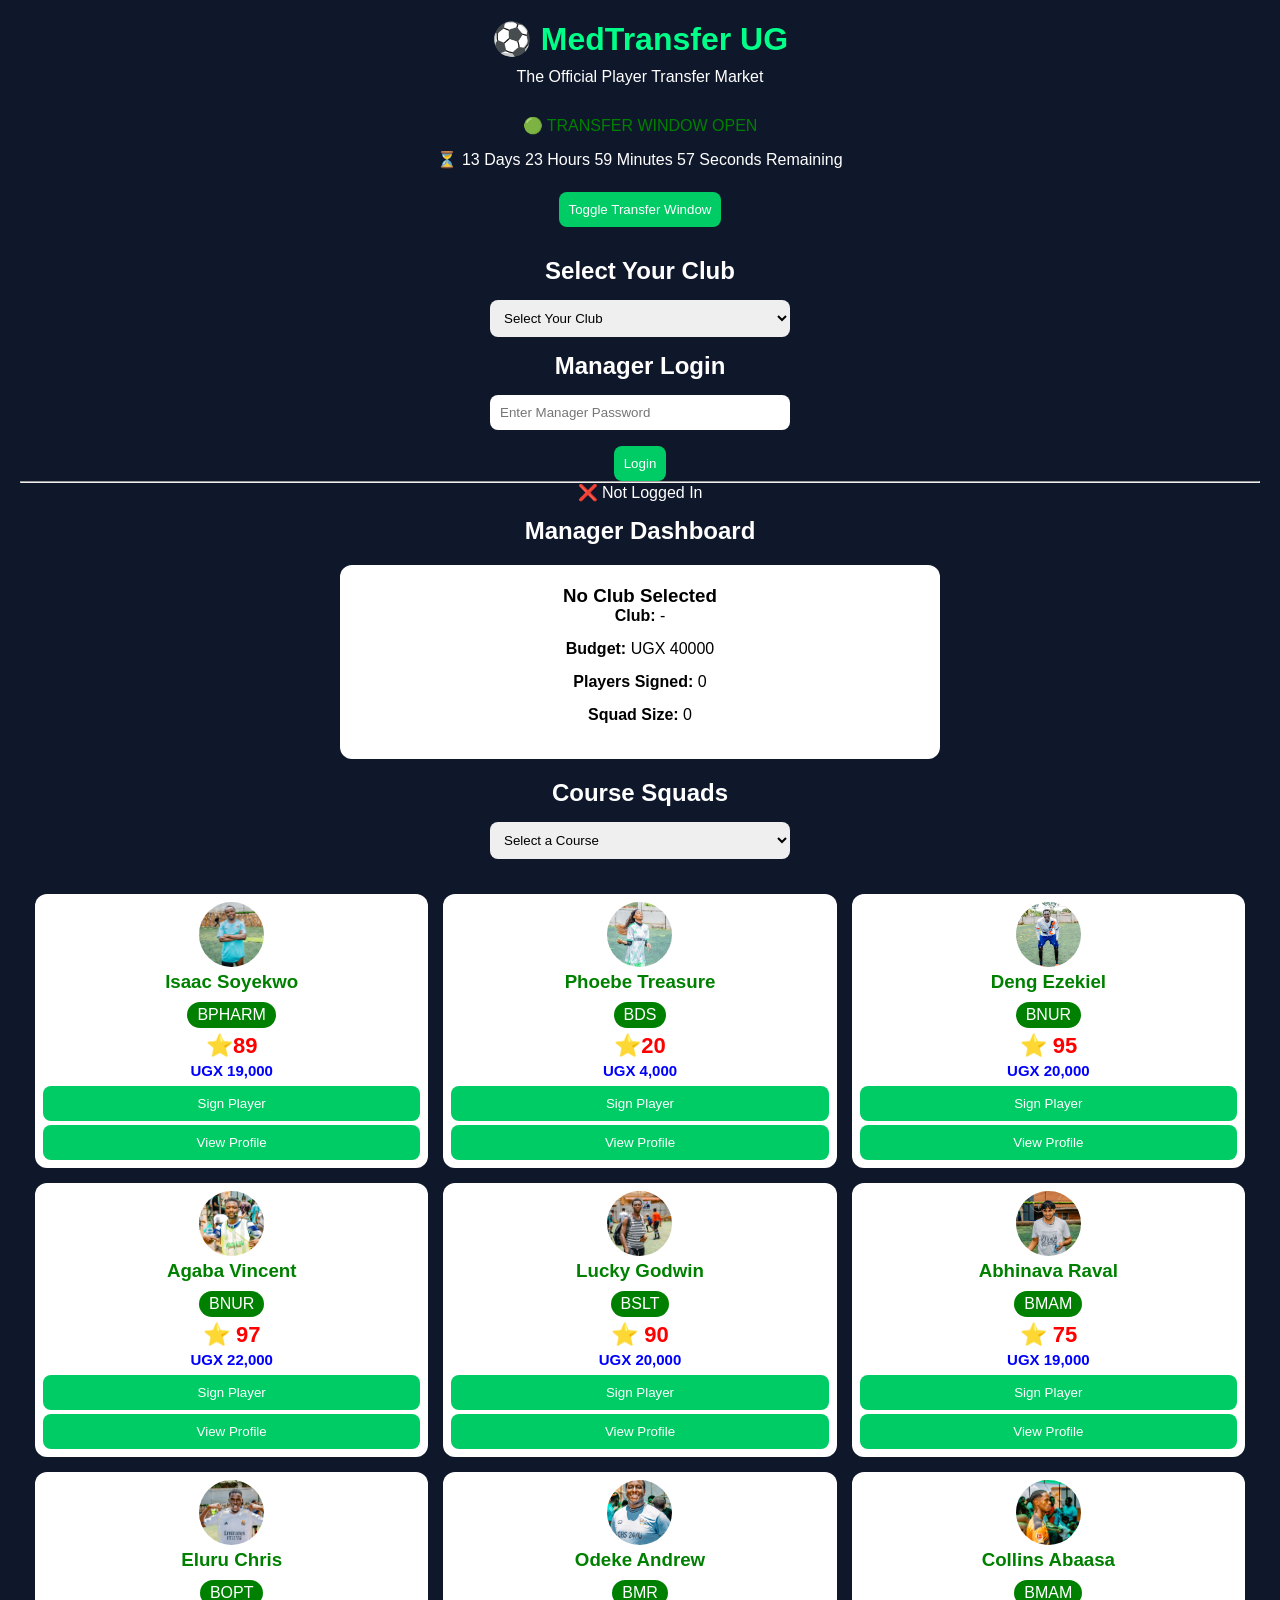
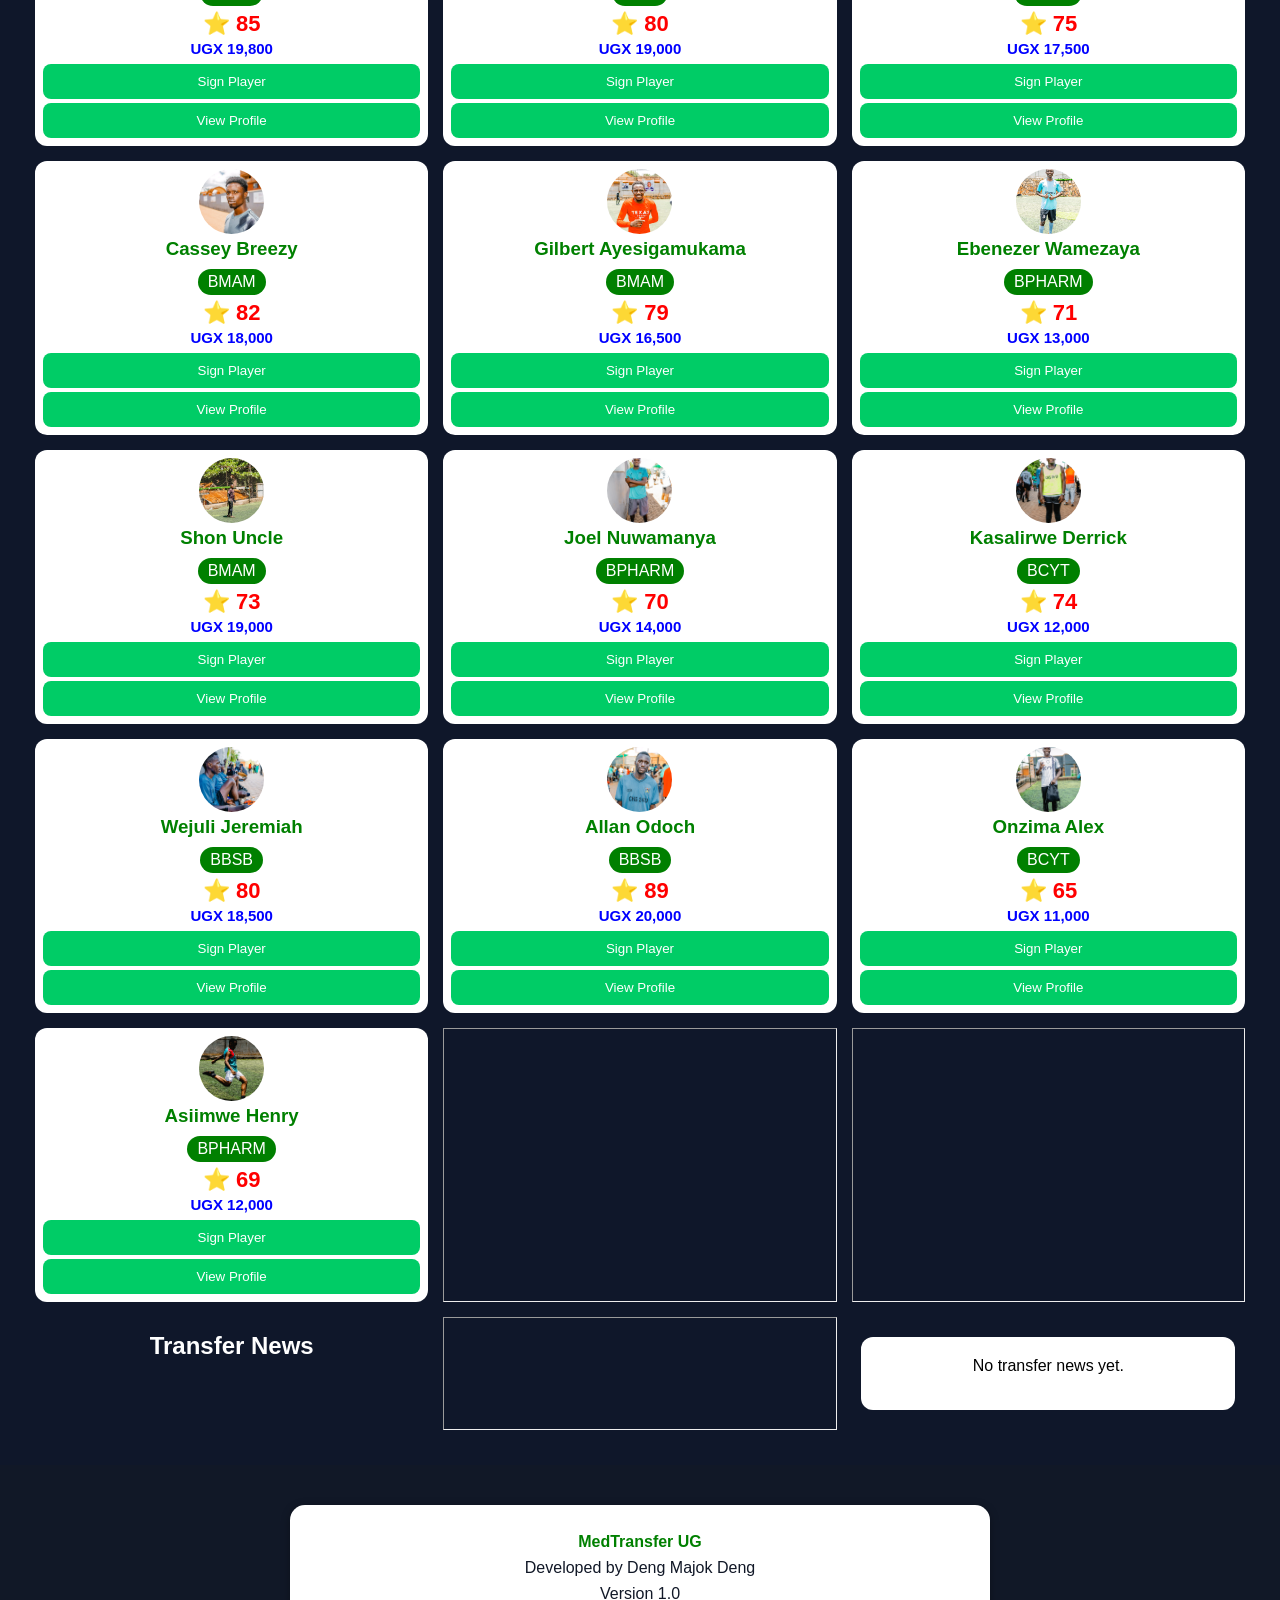
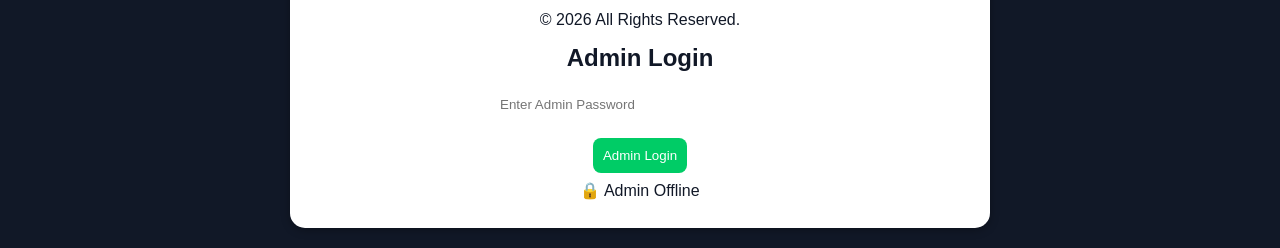
==== index.html @ 48ca571d "Update index.html" ====
<!DOCTYPE html>
<html lang="en">
<head>
    <meta charset="UTF-8">
    <meta name="viewport" content="width=device-width, initial-scale=1.0">
    <title>MedTransfer UG | The Official Medical School Player Transfer Market</title>

    <link rel="stylesheet" href="style.css">
</head>

<body>

<header>

<h1>⚽ MedTransfer UG</h1>

<p>The Official Player Transfer Market</p><section class="market">
  <p id="windowStatus">
🟢 TRANSFER WINDOW OPEN
</p>

<p id="countdown">
⏳ Loading...
</p>

<button onclick="toggleWindow()">
Toggle Transfer Window
</button> 
</section>
        <h2>Select Your Club</h2>

<select id="clubSelect" onchange="updateDashboard()">
    <option value="">Select Your Club</option>
    <option value="BMAM">BMAM</option>
    <option value="BPHARM">BPHARM</option>
    <option value="BDS">BDS</option>
    <option value="BNUR">BNUR</option>
    <option value="BMR">BMR</option>
    <option value="BSLT">BSLT</option>
    <option value="BBSB">BBSB</option>
    <option value="BCYT">BCYT</option>
    <option value="BOPT">BOPT</option>
</select>
       <h2>Manager Login</h2>

<input
    type="password"
    id="managerPassword"
    placeholder="Enter Manager Password">

<button onclick="loginManager()">
Login
</button>
<hr>


<p id="loginStatus">
❌ Not Logged In
</p>
<h2>Manager Dashboard</h2>

<div id="managerDashboard" class="dashboard">

    <h3>No Club Selected</h3>
<p><strong>Club:</strong> <span id="managerClub">-</span></p>
    

    <p><strong>Budget:</strong> UGX <span id="managerBudget">40000</span></p>

    <p><strong>Players Signed:</strong> <span id="managerTransfers">0</span></p>

    <p><strong>Squad Size:</strong> <span id="managerSquad">0</span></p>


</div>
 <h2>Course Squads</h2>

<select id="squadSelect" onchange="showSquad()">
    <option value="">Select a Course</option>
    <option value="BPHARM">BPHARM</option>
    <option value="BDS">BDS</option>
    <option value="BNUR">BNUR</option>
    <option value="BMR">BMR</option>
    <option value="BSLT">BSLT</option>
    <option value="BMAM">BMAM</option>
    <option value="BBSB">BBSB</option>
    <option value="BCYT">BCYT</option>
    <option value="BOPT">BOPT</option>
</select>
        <div id="squadList"></div>
    <div class="players">



<div class="player-card">

  <div class="player-image">
      <img src="isaac.jpg" alt="Isaac">
  </div>

  <h3>Isaac Soyekwo</h3>

  <span class="badge">BPHARM</span>



  <div class="rating">
⭐89
  </div>

<h2 style="color:blue;">UGX 19,000</h2>

  <button id="isaac-btn"
  onclick="signPlayer('Isaac Soyekwo',19000,'Forward','isaac-btn')">
  Sign Player
  </button>

  <button onclick="viewProfile(
'Isaac Soyekwo',
'BPHARM',
'Year 3',
'Forward',
'89',
'19000',
'isaac.jpg'
)">
View Profile
  </button>

</div>
<div class="player-card">

  <div class="player-image">
      <img src="phoebe.jpg" alt="Phoebe">
  </div>

  <h3>Phoebe Treasure</h3>

  <span class="badge">BDS</span>


  <div class="rating">
⭐20
  </div>

<h2 style="color:blue;">UGX 4,000</h2>

  <button id="phoebe-btn"
  onclick="signPlayer('Phoebe Treasure',4000,'Forward','phoebe-btn')">
  Sign Player
  </button>

  <button onclick="viewProfile(
  'Phoebe Treasure',
  'BDS',
  'Year 3',
  'Forward',
  '20',
  '4000',
'phoebe.jpg'
  )">
  View Profile
  </button>

</div>
<div class="player-card">

  <div class="player-image">
      <img src="deng.jpg" alt="Deng Ezekiel">
  </div>

  <h3>Deng Ezekiel</h3>

  <span class="badge">BNUR</span>


  <div class="rating">
      ⭐ 95
  </div>

  <h2 style="color:blue;">UGX 20,000</h2>

  <button id="deng-btn"
  onclick="signPlayer('Deng Ezekiel',20000,'Forward','deng-btn')">
  Sign Player
  </button>

  <button onclick="viewProfile(
  'Deng Ezekiel',
  'BNUR',
  'Year 3',
  'Forward',
  '95',
  '20000',
'deng.jpg'
  )">
  View Profile
  </button>

</div>


<div class="player-card">

  <div class="player-image">
      <img src="agaba.jpg" alt="Agaba Vincent">
  </div>

  <h3>Agaba Vincent</h3>

  <span class="badge">BNUR</span>


  <div class="rating">
      ⭐ 97
  </div>

  <h2 style="color:blue;">UGX 22,000</h2>

  <button id="agaba-btn"
  onclick="signPlayer('Agaba Vincent',22000,'Forward','agaba-btn')">
  Sign Player
  </button>

  <button onclick="viewProfile(
  'Agaba Vincent',
  'BNUR',
  'Year 3',
  'Forward',
  '97',
  '22000',
'agaba.jpg'
  )">
  View Profile
  </button>

</div>


<div class="player-card">

  <div class="player-image">
      <img src="lucky.jpg" alt="Lucky Godwin">
  </div>

  <h3>Lucky Godwin</h3>

  <span class="badge">BSLT</span>


  <div class="rating">
      ⭐ 90
  </div>

  <h2 style="color:blue;">UGX 20,000</h2>

  <button id="lucky-btn"
  onclick="signPlayer('Lucky Godwin',20000,'Midfield','lucky-btn')">
  Sign Player
  </button>

  <button onclick="viewProfile(
  'Lucky Godwin',
  'BSLT',
  'Year 3',
  'Midfield',
  '90',
  '20000',
'lucky.jpg'
  )">
  View Profile
  </button>

</div>


<div class="player-card">

  <div class="player-image">
      <img src="abhinava.jpg" alt="Abhinava Raval">
  </div>

  <h3>Abhinava Raval</h3>

  <span class="badge">BMAM</span>


  <div class="rating">
      ⭐ 75
  </div>

  <h2 style="color:blue;">UGX 19,000</h2>

  <button id="abhinava-btn"
  onclick="signPlayer('Abhinava Raval',19000,'Keeper','abhinava-btn')">
  Sign Player
  </button>

  <button onclick="viewProfile(
  'Abhinava Raval',
  'BMAM',
  'Year 3',
  'Keeper',
  '75',
  '19000',
'abhinava.jpg'
  )">
  View Profile
  </button>

</div>
<div class="player-card">

  <div class="player-image">
      <img src="chris.jpg" alt="Eluru Chris">
  </div>

  <h3>Eluru Chris</h3>

  <span class="badge">BOPT</span>


  <div class="rating">
      ⭐ 85
  </div>

  <h2 style="color:blue;">UGX 19,800</h2>

  <button id="chris-btn"
  onclick="signPlayer('Eluru Chris',19800,'Forward','chris-btn')">
  Sign Player
  </button>

  <button onclick="viewProfile(
  'Eluru Chris',
  'BOPT',
  'Year 3',
  'Forward',
  '85',
  '19800',
 'chris.jpg'
  )">
  View Profile
  </button>

</div>


<div class="player-card">

  <div class="player-image">
      <img src="odeke.jpg" alt="Odeke Andrew">
  </div>

  <h3>Odeke Andrew</h3>

  <span class="badge">BMR</span>

  <div class="rating">
      ⭐ 80
  </div>

<h2 style="color:blue;">UGX 19,000</h2>

  <button id="odeke-btn"
  onclick="signPlayer('Odeke Andrew',19000,'Midfield','odeke-btn')">
  Sign Player
  </button>

  <button onclick="viewProfile(
  'Odeke Andrew',
  'BMR',
  'Year 3',
  'Midfield',
  '80',
  '19000',
  'odeke.jpg'
  )">
  View Profile
  </button>

</div>


<div class="player-card">

  <div class="player-image">
      <img src="collins.jpg" alt="Collins Abaasa">
  </div>

  <h3>Collins Abaasa</h3>

  <span class="badge">BMAM</span>


  <div class="rating">
      ⭐ 75
  </div>

  <h2 style="color:blue;">UGX 17,500</h2>

  <button id="collins-btn"
  onclick="signPlayer('Collins Abaasa',17500,'Midfield','collins-btn')">
  Sign Player
  </button>

  <button onclick="viewProfile(
  'Collins Abaasa',
  'BMAM',
  'Year 3',
  'Midfield',
  '75',
  '17500',
'collins.jpg'
  )">
  View Profile
  </button>

</div>


<div class="player-card">

  <div class="player-image">
      <img src="cassey.jpg" alt="Cassey Breezy">
  </div>

  <h3>Cassey Breezy</h3>

  <span class="badge">BMAM</span>

  <div class="rating">
      ⭐ 82
  </div>

  <h2 style="color:blue;">UGX 18,000</h2>

  <button id="cassey-btn"
  onclick="signPlayer('Cassey Breezy',18000,'Forward','cassey-btn')">
  Sign Player
  </button>

  <button onclick="viewProfile(
  'Cassey Breezy',
  'BMAM',
  'Year 3',
  'Forward',
  '82',
  '18000',
'cassey.jpg'
  )">
  View Profile
  </button>

</div>
<div class="player-card">

  <div class="player-image">
      <img src="gilbert.jpg" alt="Gilbert Ayesigamukama">
  </div>

  <h3>Gilbert Ayesigamukama</h3>

  <span class="badge">BMAM</span>


  <div class="rating">
      ⭐ 79
  </div>

  <h2 style="color:blue;">UGX 16,500</h2>

  <button id="gilbert-btn"
  onclick="signPlayer('Gilbert Ayesigamukama',16500,'Defense','gilbert-btn')">
  Sign Player
  </button>

  <button onclick="viewProfile(
  'Gilbert Ayesigamukama',
  'BMAM',
  'Year 3',
  'Defense',
  '79',
  '16500',
'gilbert.jpg'
  )">
  View Profile
  </button>

</div>


<div class="player-card">

  <div class="player-image">
      <img src="ebenezer.jpg" alt="Ebenezer Wamezaya">
  </div>

  <h3>Ebenezer Wamezaya</h3>

  <span class="badge">BPHARM</span>


  <div class="rating">
      ⭐ 71
  </div>

  <h2 style="color:blue;">UGX 13,000</h2>

  <button id="ebenezer-btn"
  onclick="signPlayer('Ebenezer Wamezaya',13000,'Forward','ebenezer-btn')">
  Sign Player
  </button>

  <button onclick="viewProfile(
  'Ebenezer Wamezaya',
  'BPHARM',
  'Year 3',
  'Forward',
  '71',
  '13000',
  'ebenezer.jpg'
  )">
  View Profile
  </button>

</div>


<div class="player-card">

  <div class="player-image">
      <img src="shon.jpg" alt="Shon Uncle">
  </div>

  <h3>Shon Uncle</h3>

  <span class="badge">BMAM</span>


  <div class="rating">
      ⭐ 73
  </div>

  <h2 style="color:blue;">UGX 19,000</h2>

  <button id="shon-btn"
  onclick="signPlayer('Shon Uncle',19000,'Keeper','shon-btn')">
  Sign Player
  </button>

  <button onclick="viewProfile(
  'Shon Uncle',
  'BMAM',
  'Year 3',
  'Keeper',
  '73',
  '19000',
'shon.jpg'
  )">
  View Profile
  </button>

</div>


<div class="player-card">

  <div class="player-image">
      <img src="joel.jpg" alt="Joel Nuwamanya">
  </div>

  <h3>Joel Nuwamanya</h3>

  <span class="badge">BPHARM</span>

  <div class="rating">
      ⭐ 70
  </div>

  <h2 style="color:blue;">UGX 14,000</h2>

  <button id="joel-btn"
  onclick="signPlayer('Joel Nuwamanya',14000,'Defense','joel-btn')">
  Sign Player
  </button>

  <button onclick="viewProfile(
  'Joel Nuwamanya',
  'BPHARM',
  'Year 3',
  'Defense',
  '70',
  '14000',
'joel.jpg'
  )">
  View Profile
  </button>

</div>
<div class="player-card">

  <div class="player-image">
      <img src="derrick.jpg" alt="Kasalirwe Derrick">
  </div>

  <h3>Kasalirwe Derrick</h3>

  <span class="badge">BCYT</span>


  <div class="rating">
      ⭐ 74
  </div>

  <h2 style="color:blue;">UGX 12,000</h2>

  <button id="derrick-btn"
  onclick="signPlayer('Kasalirwe Derrick',12000,'Midfield','derrick-btn')">
  Sign Player
  </button>

  <button onclick="viewProfile(
  'Kasalirwe Derrick',
  'BCYT',
  'Year 3',
  'Midfield',
  '74',
  '12000',
'derrick.jpg'
  )">
  View Profile
  </button>

</div>


<div class="player-card">

  <div class="player-image">
      <img src="wejuli.jpg" alt="Wejuli Jeremiah">
  </div>

  <h3>Wejuli Jeremiah</h3>

  <span class="badge">BBSB</span>


  <div class="rating">
      ⭐ 80
  </div>

    <h2 style="color:blue;">UGX 18,500</h2>
    

  <button id="wejuli-btn"
  onclick="signPlayer('Wejuli Jeremiah',18500,'Midfield','wejuli-btn')">
  Sign Player
  </button>

  <button onclick="viewProfile(
  'Wejuli Jeremiah',
  'BBSB',
  'Year 3',
  'Midfield',
  '80',
  '18500',
'wejuli.jpg'
  )">
  View Profile
  </button>

</div>


<div class="player-card">

  <div class="player-image">
      <img src="allan.jpg" alt="Allan Odoch">
  </div>

  <h3>Allan Odoch</h3>

  <span class="badge">BBSB</span>


  <div class="rating">
      ⭐ 89
  </div>

  <h2 style="color:blue;">UGX 20,000</h2>

  <button id="allan-btn"
  onclick="signPlayer('Allan Odoch',20000,'Keeper','allan-btn')">
  Sign Player
  </button>

  <button onclick="viewProfile(
  'Allan Odoch',
  'BBSB',
  'Year 3',
  'Keeper',
  '89',
  '20000',
'allan.jpg'
  )">
  View Profile
  </button>

</div>


<div class="player-card">

  <div class="player-image">
      <img src="alex.jpg" alt="Onzima Alex">
  </div>

  <h3>Onzima Alex</h3>

  <span class="badge">BCYT</span>



  <div class="rating">
      ⭐ 65
  </div>

  <h2 style="color:blue;">UGX 11,000</h2>

  <button id="onzima-btn"
  onclick="signPlayer('Onzima Alex',11000,'Forward','onzima-btn')">
  Sign Player
  </button>

  <button onclick="viewProfile(
  'Onzima Alex',
  'BCYT',
  'Year 3',
  'Forward',
  '65',
  '11000',
  'alex.jpg'
  )">
  View Profile
  </button>

</div>


<div class="player-card">

  <div class="player-image">
      <img src="asiimwe.jpg" alt="Asiimwe Henry">
  </div>

  <h3>Asiimwe Henry</h3>

  <span class="badge">BPHARM</span>


  <div class="rating">
      ⭐ 69
  </div>

  <h2 style="color:blue;">UGX 12,000</h2>

  <button id="asiimwe-btn"
  onclick="signPlayer('Asiimwe Henry',12000,'Defense','asiimwe-btn')">
  Sign Player
  </button>

  <button onclick="viewProfile(
  'Asiimwe Henry',
  'BPHARM',
  'Year 3',
  'Defense',
  '69',
  '12000',
'asiimwe.jpg'
  )">
  View Profile
  </button>

</div>
        <hr>


<hr>


<h2>Transfer News</h2>
<hr>


<div id="transferNews">
    <p>No transfer news yet.</p>
</div>

</header>

<div id="profileModal" class="modal">

<div class="modal-content">

<img id="playerPhoto"
src=""
alt="Player Photo">

<h2 id="playerName"></h2>

<p><strong>Course:</strong> <span id="playerCourse"></span></p>

<p><strong>Year:</strong> <span id="playerYear"></span></p>

<p><strong>Position:</strong> <span id="playerPosition"></span></p>

<p><strong>Rating:</strong> ⭐ <span id="playerRating"></span></p>

<p><strong>Transfer Fee:</strong> UGX <span id="playerFee"></span></p>

<button onclick="closeProfile()">Close</button>

</div>

</div>
<script src="script.js"></script>
<footer>

<p><strong>MedTransfer UG</strong></p>


<p>Developed by Deng Majok Deng</p>

<p>Version 1.0</p>

<p>© 2026 All Rights Reserved.</p>
<h2>Admin Login</h2>

<input
type="password"
id="adminPassword"
placeholder="Enter Admin Password">

<button onclick="loginAdmin()">
Admin Login
</button>

<p id="adminStatus">
🔒 Admin Offline
</p>

<button
id="adminResetBtn"
onclick="resetMarket()"
style="display:none;">
🔄 Reset Transfer Market
</button>
</footer>
</body>
 </html>
---- style.css ----
/* ==========================
   MEDTRANSFER UG
   Clean Style Sheet
========================== */

*{
    margin:0;
    padding:0;
    box-sizing:border-box;
}

body{
    font-family:Arial, sans-serif;
    background:#111827;
    color:#ffffff;
}

/* HEADER */

header{
    background:#0f172a;
    text-align:center;
    padding:20px;
}

h1{
    color:#00ff88;
    margin-bottom:10px;
}

header p{
    margin-bottom:15px;
}

/* NAVIGATION */

nav{
    background:#1e293b;
    text-align:center;
    padding:12px;
}

nav a{
    color:white;
    text-decoration:none;
    margin:10px;
    font-weight:bold;
}

nav a:hover{
    color:#00ff88;
}

/* GENERAL */

section{
    padding:15px;
}

h2{
    margin:15px 0;
}

/* INPUTS */

input,
select{
    width:100%;
    max-width:300px;
    padding:10px;
    margin:8px auto;
    display:block;
    border-radius:8px;
    border:none;
}

/* BUTTONS */

button{
    background:#00cc66;
    color:white;
    border:none;
    border-radius:8px;
    padding:10px;
    cursor:pointer;
    margin-top:8px;
}

button:hover{
    background:#00994d;
}

/* PLAYER GRID */

.players{
    display:grid;
    grid-template-columns:repeat(2,1fr);
    gap:15px;
    padding:15px;
}

/* PLAYER CARD */

.player-card{
    background:white;
    width:100%;
    padding:8px;
    border-radius:12px;
    box-sizing:border-box;
    text-align:center;
}

/* PLAYER IMAGE */

.player-image{
    width:65px;
    height:65px;
    margin:auto;
    overflow:hidden;
}

.player-image img{
    width:100%;
    height:100%;
    border-radius:50%;
    object-fit:cover;
    display:block;
}

.player-card h3{
    color:#008000;
    margin:4px 0;
}

.player-card p{
    color:#333;
    margin:2px 0;
}

.player-card h2{
    font-size:15px;
    margin:3px 0;
}

.player-card button{
    width:100%;
    margin-top:4px;
}

/* BADGE */

.badge{
    background:#008000;
    color:white;
    padding:4px 10px;
    border-radius:20px;
    display:inline-block;
    margin:5px 0;
}

/* RATING */

.rating{
    color:red;
    font-size:22px;
    font-weight:bold;
}

/* DASHBOARD */

.dashboard{
    background:white;
    color:black;
    width:95%;
    max-width:600px;
    margin:20px auto;
    padding:20px;
    border-radius:12px;
    display:block;
    clear:both;
}

/* COURSE SQUADS */

.squad-box{
    background:white;
    color:black;
    width:95%;
    max-width:600px;
    margin:20px auto;
    padding:15px;
    border-radius:12px;
}

.squad-player{
    padding:8px;
    border-bottom:1px solid #ddd;
}

/* TRANSFER NEWS */

#transferNews,
#transferHistory{
    background:white;
    color:black;
    width:95%;
    max-width:600px;
    margin:20px auto;
    padding:20px;
    border-radius:12px;
    display:block;
    clear:both;
    list-style:disc;
    padding-left:35px;
}

#transferHistory li{
    margin:6px 0;
}

/* PROFILE MODAL */

.modal{
    display:none;
    position:fixed;
    left:0;
    top:0;
    width:100%;
    height:100%;
    background:rgba(0,0,0,.6);
}

.modal-content{
    background:white;
    color:black;
    width:300px;
    margin:80px auto;
    padding:20px;
    border-radius:12px;
    text-align:center;
}

#playerPhoto{
    width:120px;
    height:120px;
    border-radius:50%;
    object-fit:cover;
    margin-bottom:15px;
}

/* FOOTER */

footer{
    background:#ffffff;
    color:#111827;
    width:95%;
    max-width:700px;
    margin:40px auto 20px;
    padding:20px;
    border-radius:15px;
    text-align:center;
    box-shadow:0 2px 10px rgba(0,0,0,.3);
}

footer p{
    color:#111827;
    margin:8px 0;
}

footer strong{
    color:#008000;
}

/* TABLETS & COMPUTERS */

@media (min-width:768px){

.players{
    grid-template-columns:repeat(3,1fr);
}

}
/* ===== Homepage Sections ===== */

#squadList,
#managerDashboard,
#transferNews,
#transferHistory{
    display:block;
    width:95%;
    max-width:650px;
    margin:20px auto;
    clear:both;
}

#transferHistory{
    list-style:none;
    padding:15px;
    background:white;
    color:black;
    border-radius:12px;
}

#transferHistory li{
    padding:8px 0;
    border-bottom:1px solid #ddd;
}
#transferNews{
    background:white;
    color:black;
    width:95%;
    max-width:600px;
    margin:20px auto;
    padding:20px;
    border-radius:12px;
    display:block;
    clear:both;
}

.squad-box,
.dashboard{
    width:100%;
}
#managerDashboard,
#transferNews,
#transferHistory,
#squadList{
    display:block;
    width:95%;
    max-width:600px;
    margin:20px auto;
}
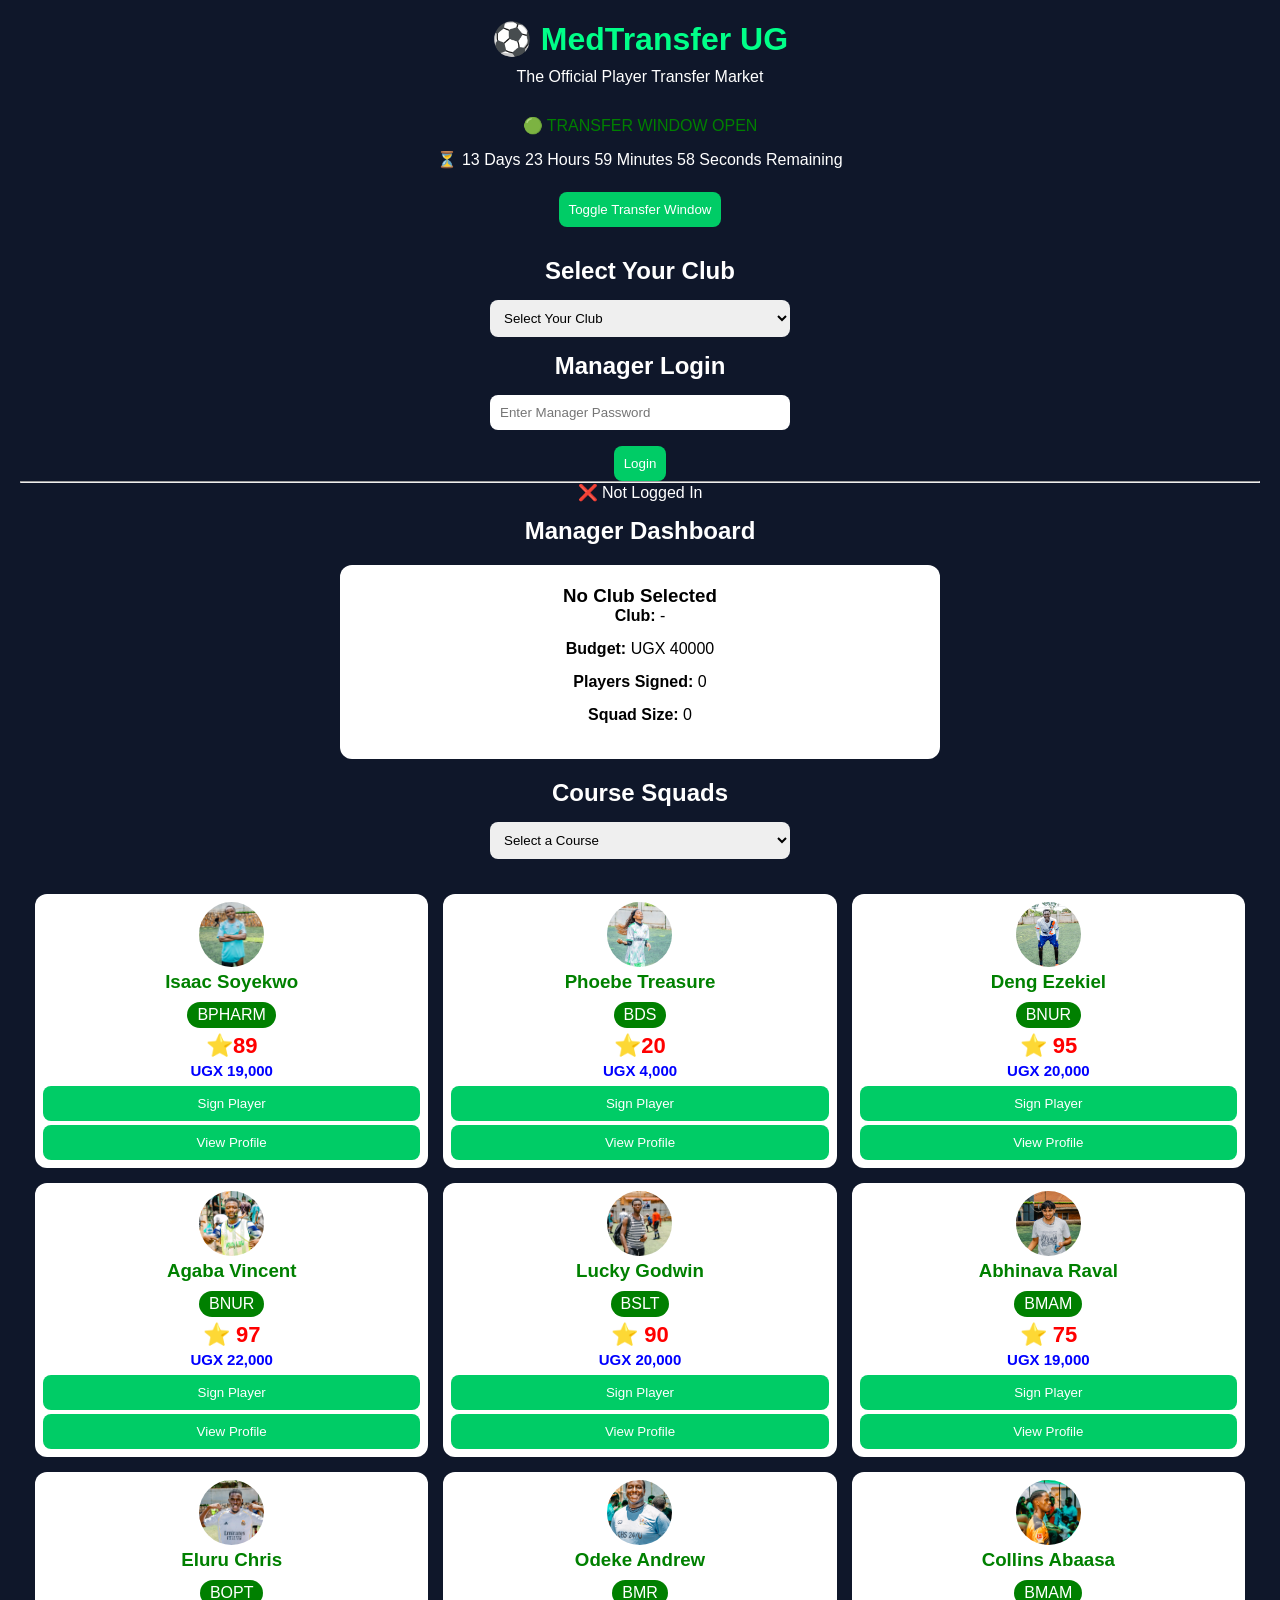
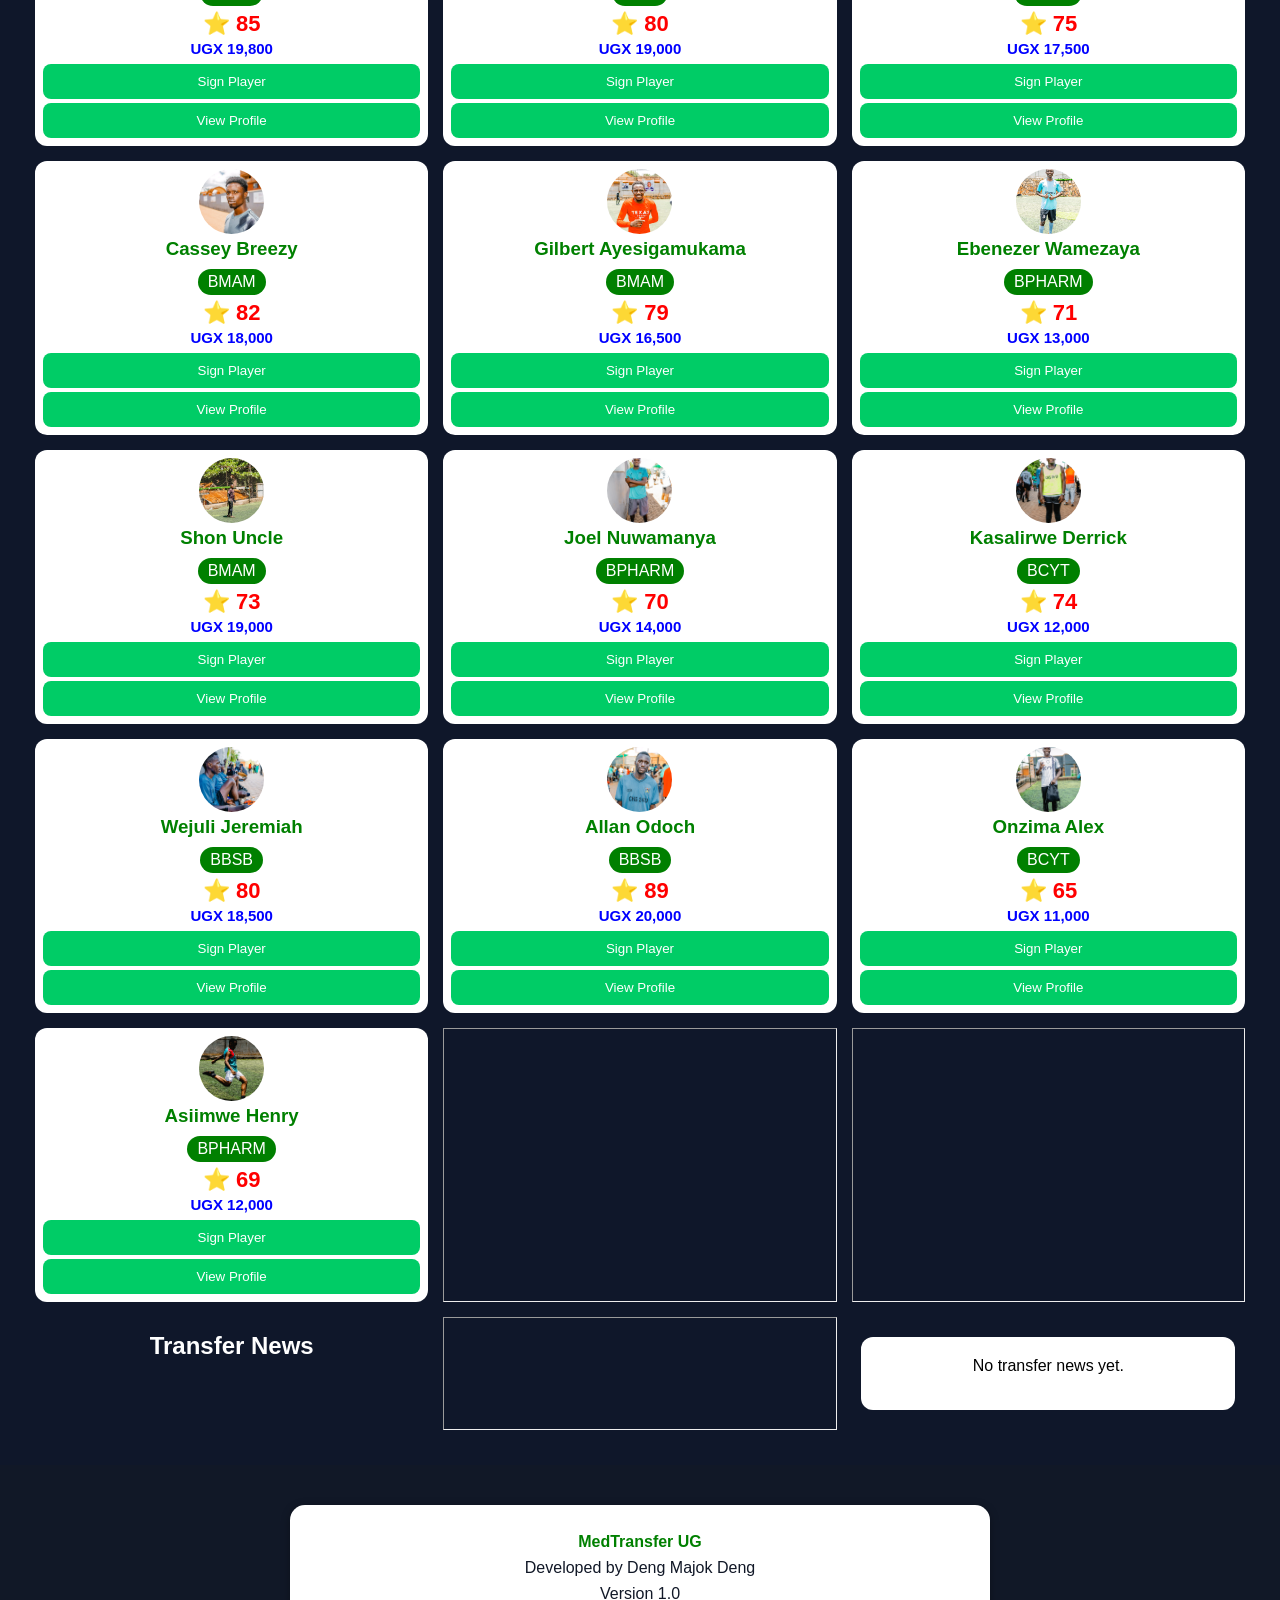
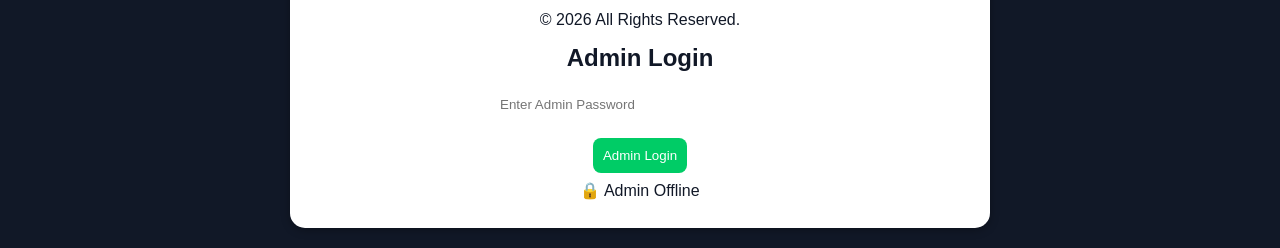
==== commit 0f995174: "Update index.html" ====
--- a/index.html
+++ b/index.html
@@ -824,6 +824,7 @@
 </div>
 
 </div>
+ <script src="https://cdn.jsdelivr.net/npm/@supabase/supabase-js@2"></script>
 <script src="script.js"></script>
 <footer>
 
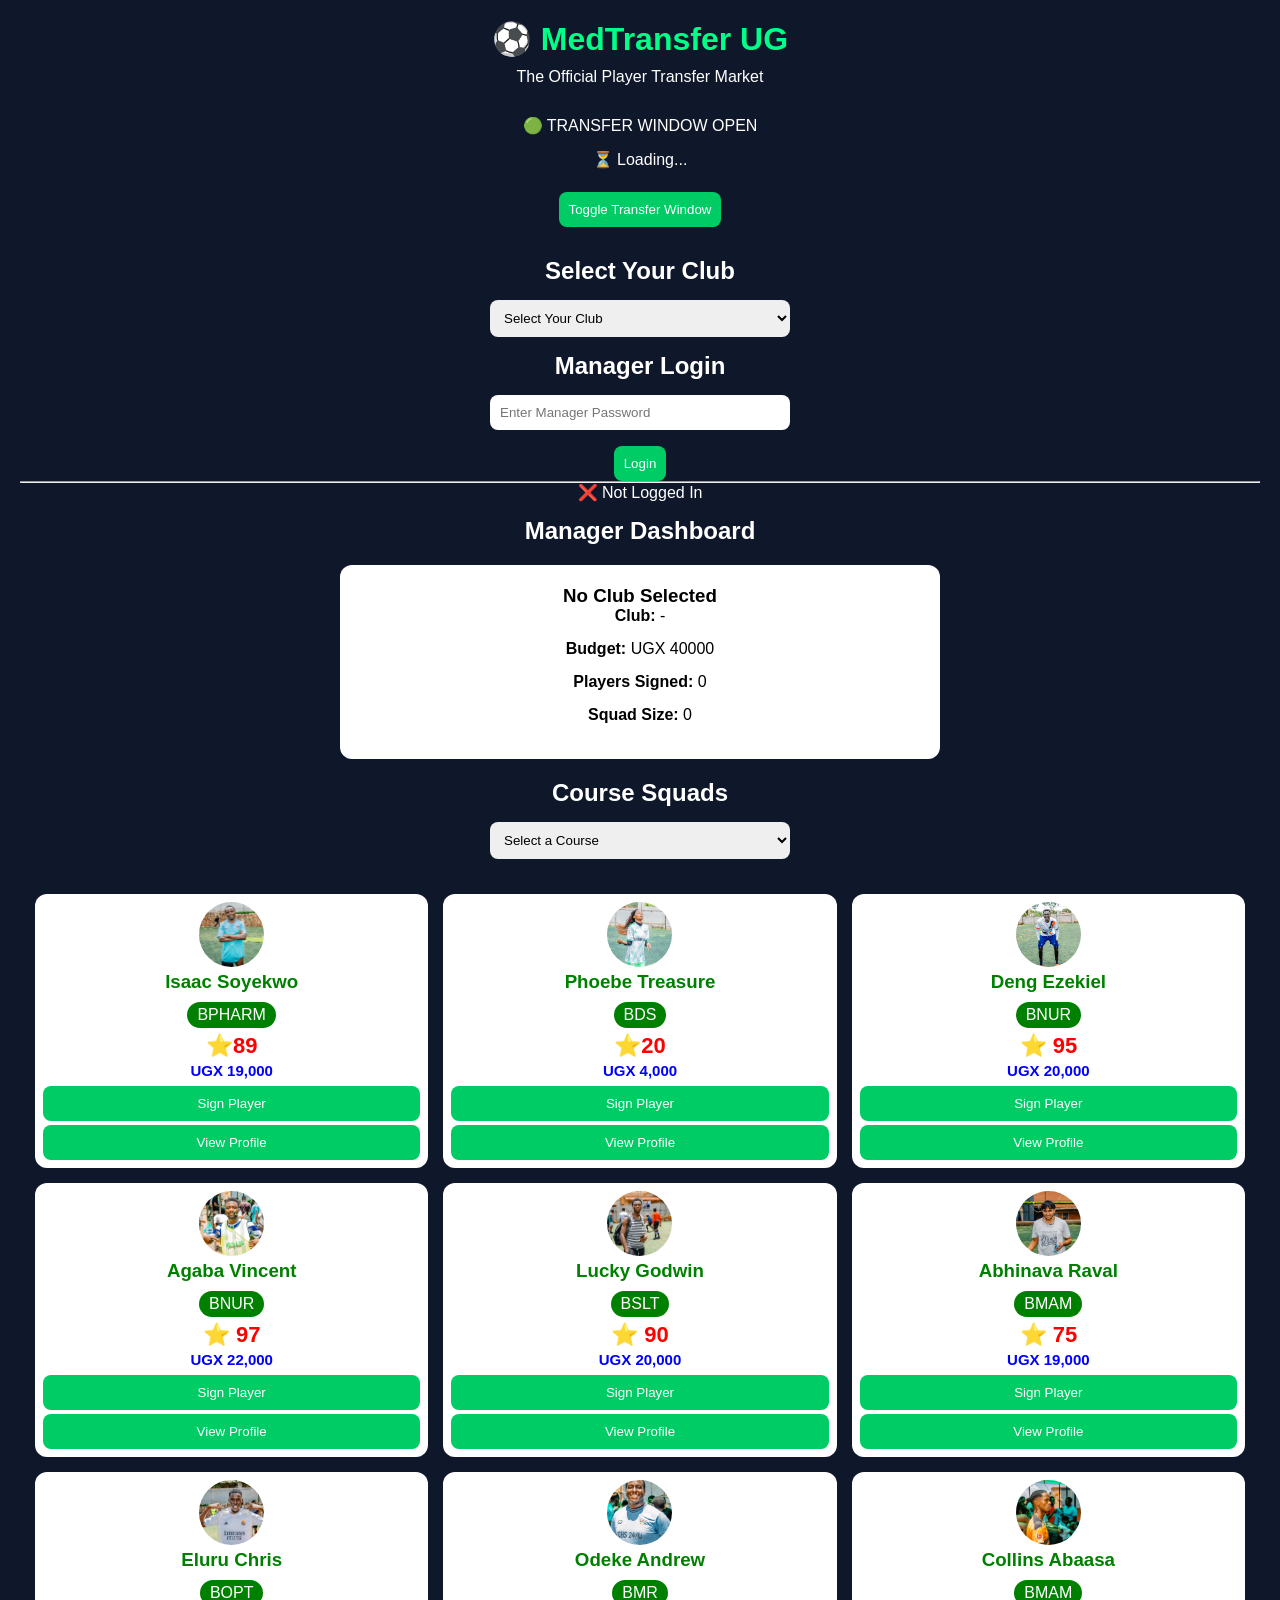
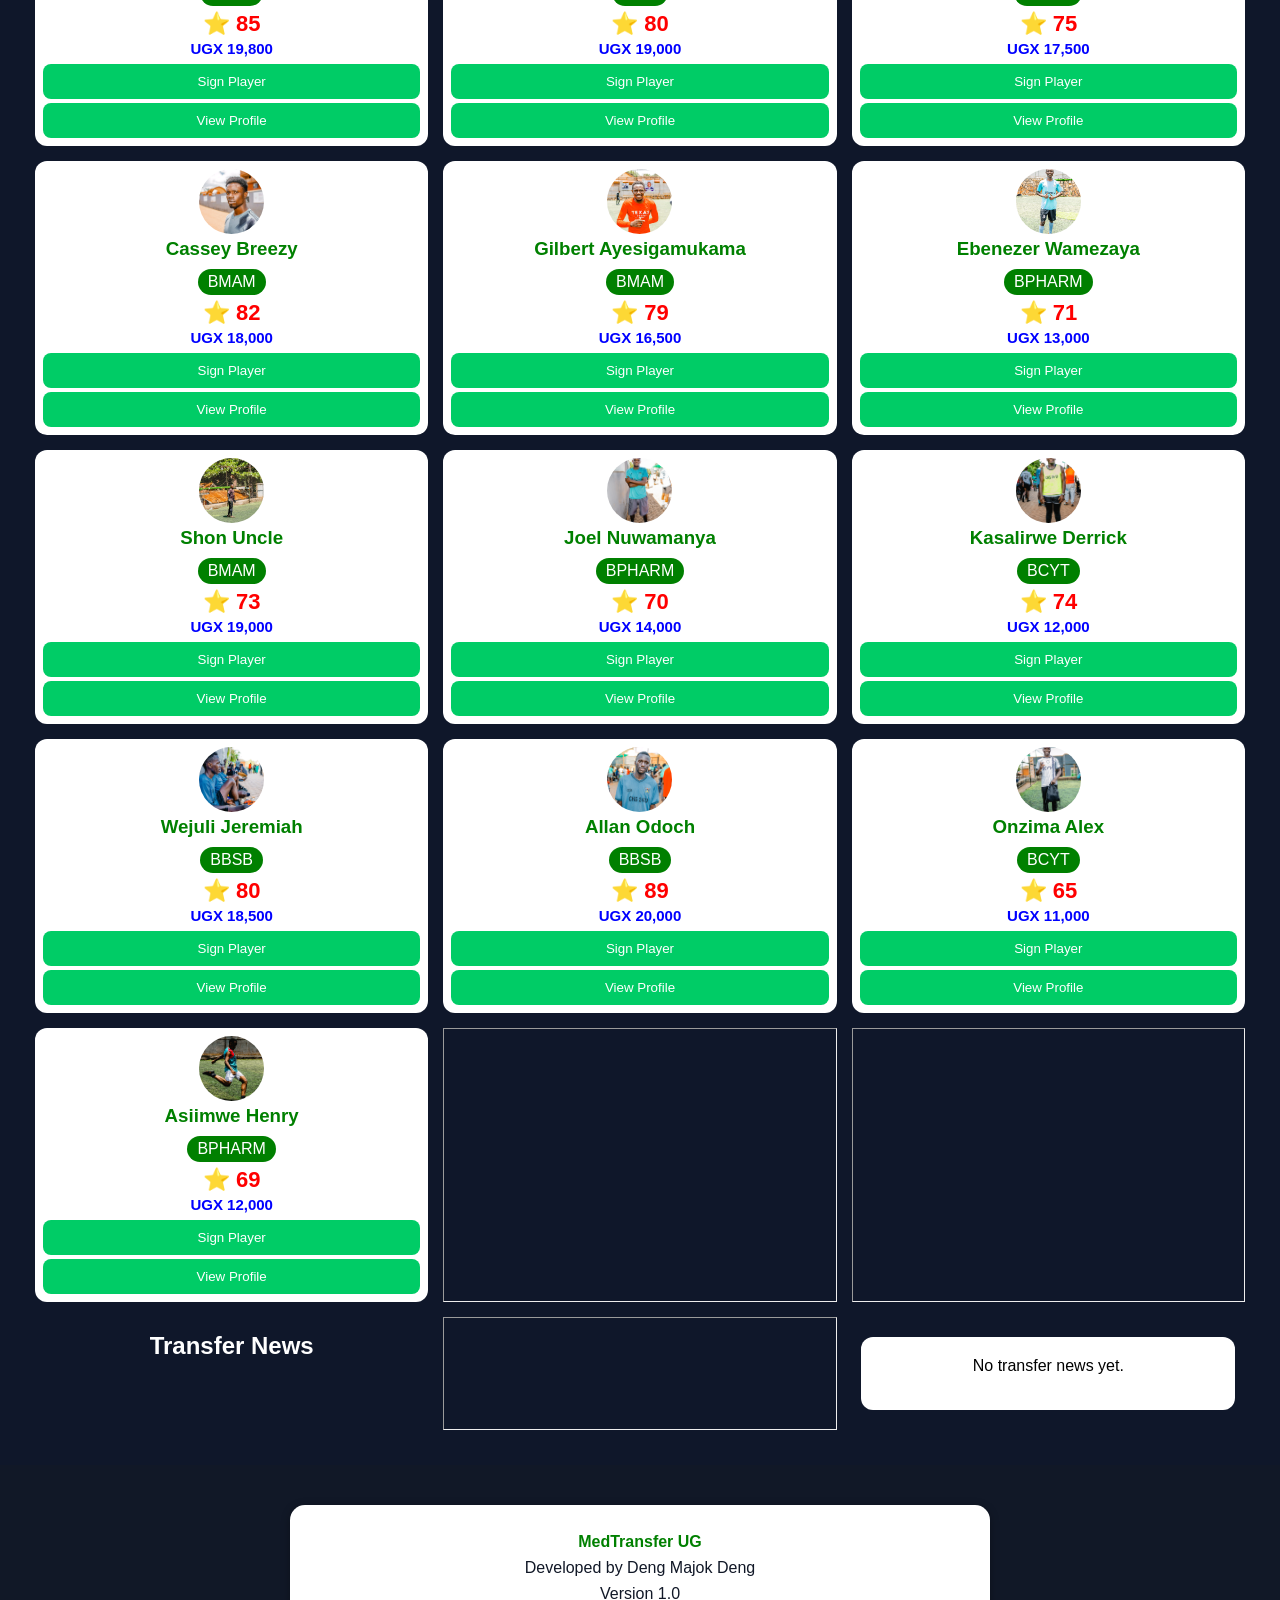
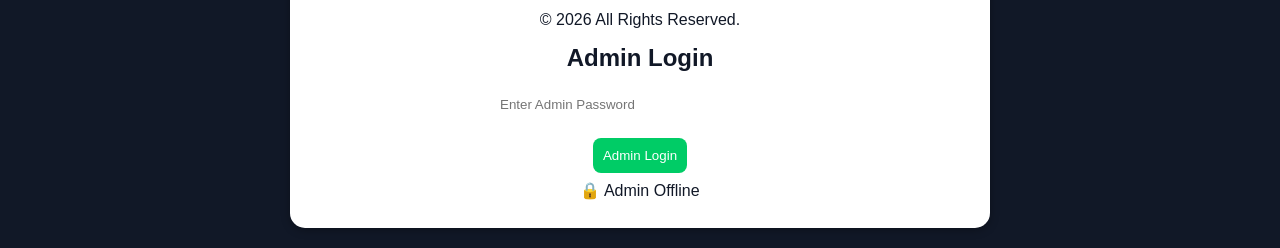
==== commit 309df21d: "Update index.html" ====
--- a/index.html
+++ b/index.html
@@ -824,7 +824,6 @@
 </div>
 
 </div>
- <script src="https://cdn.jsdelivr.net/npm/@supabase/supabase-js@2"></script>
 <script src="script.js"></script>
 <footer>
 
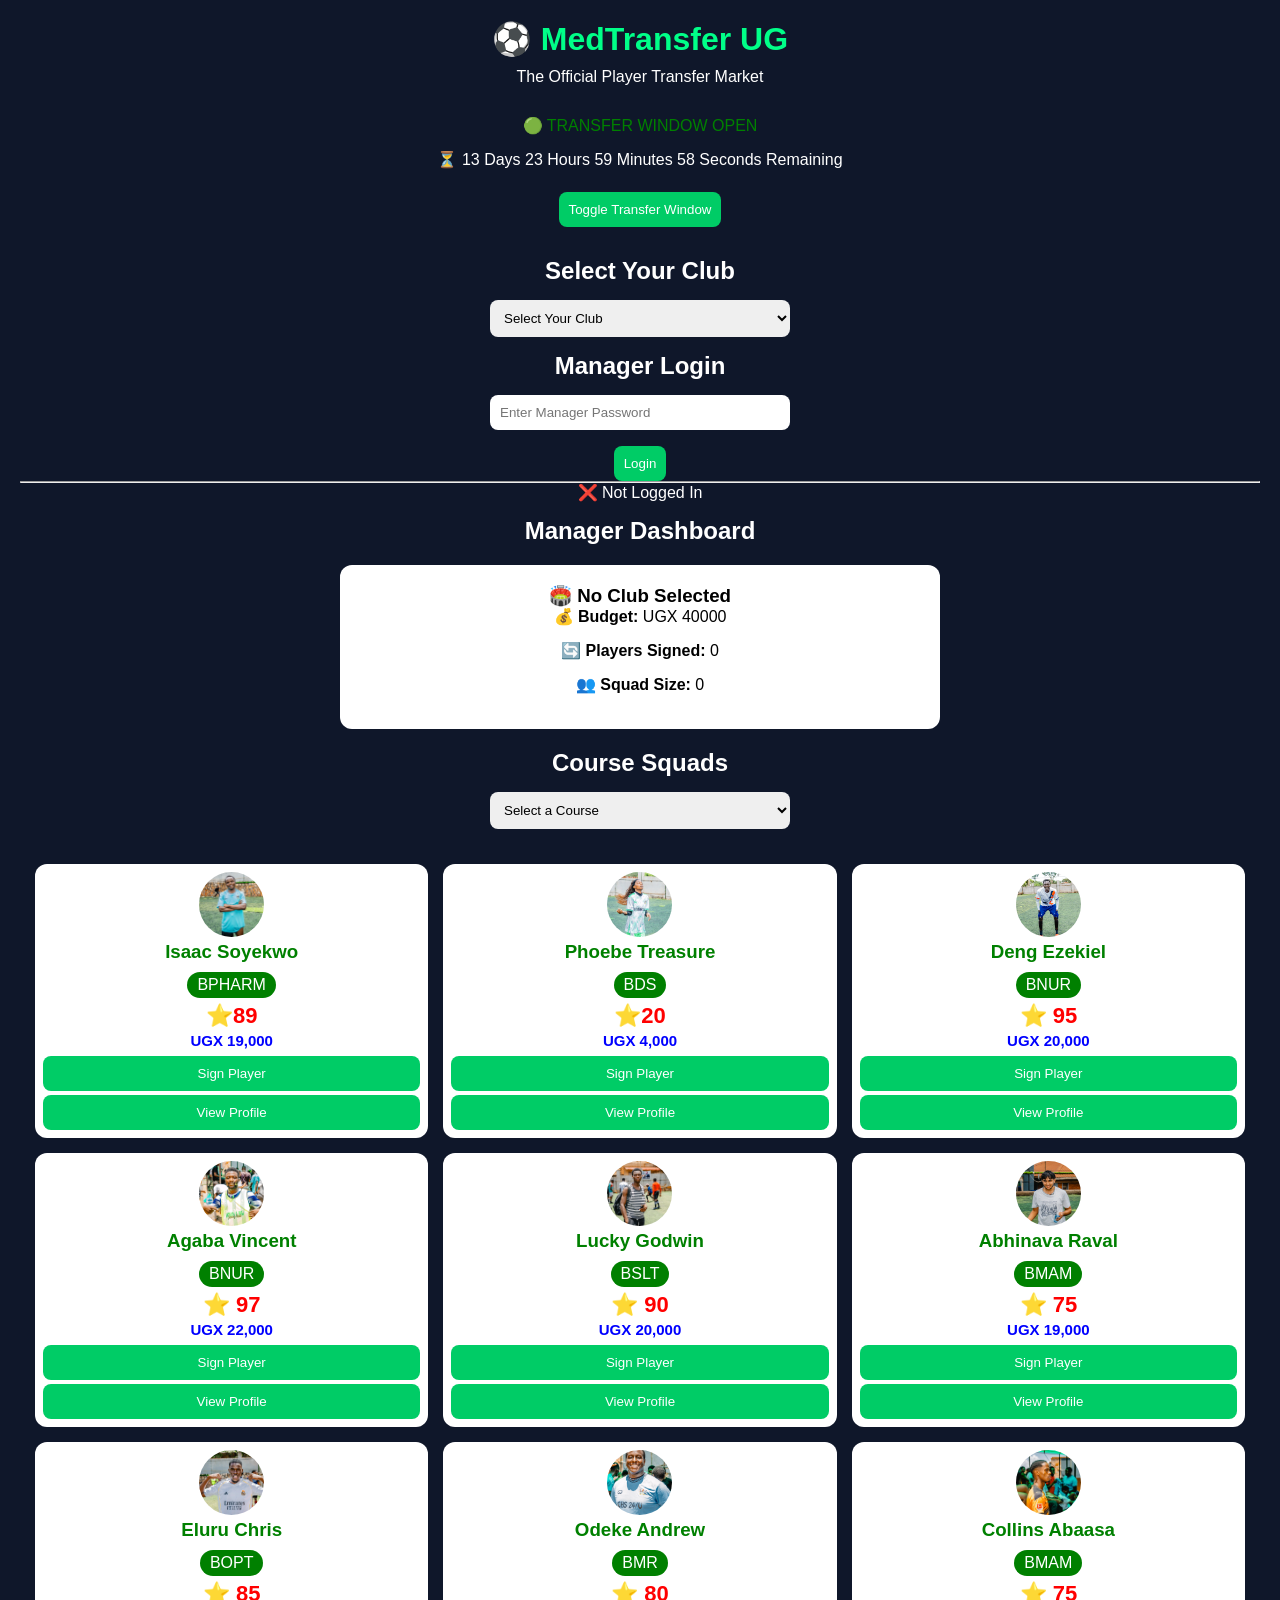
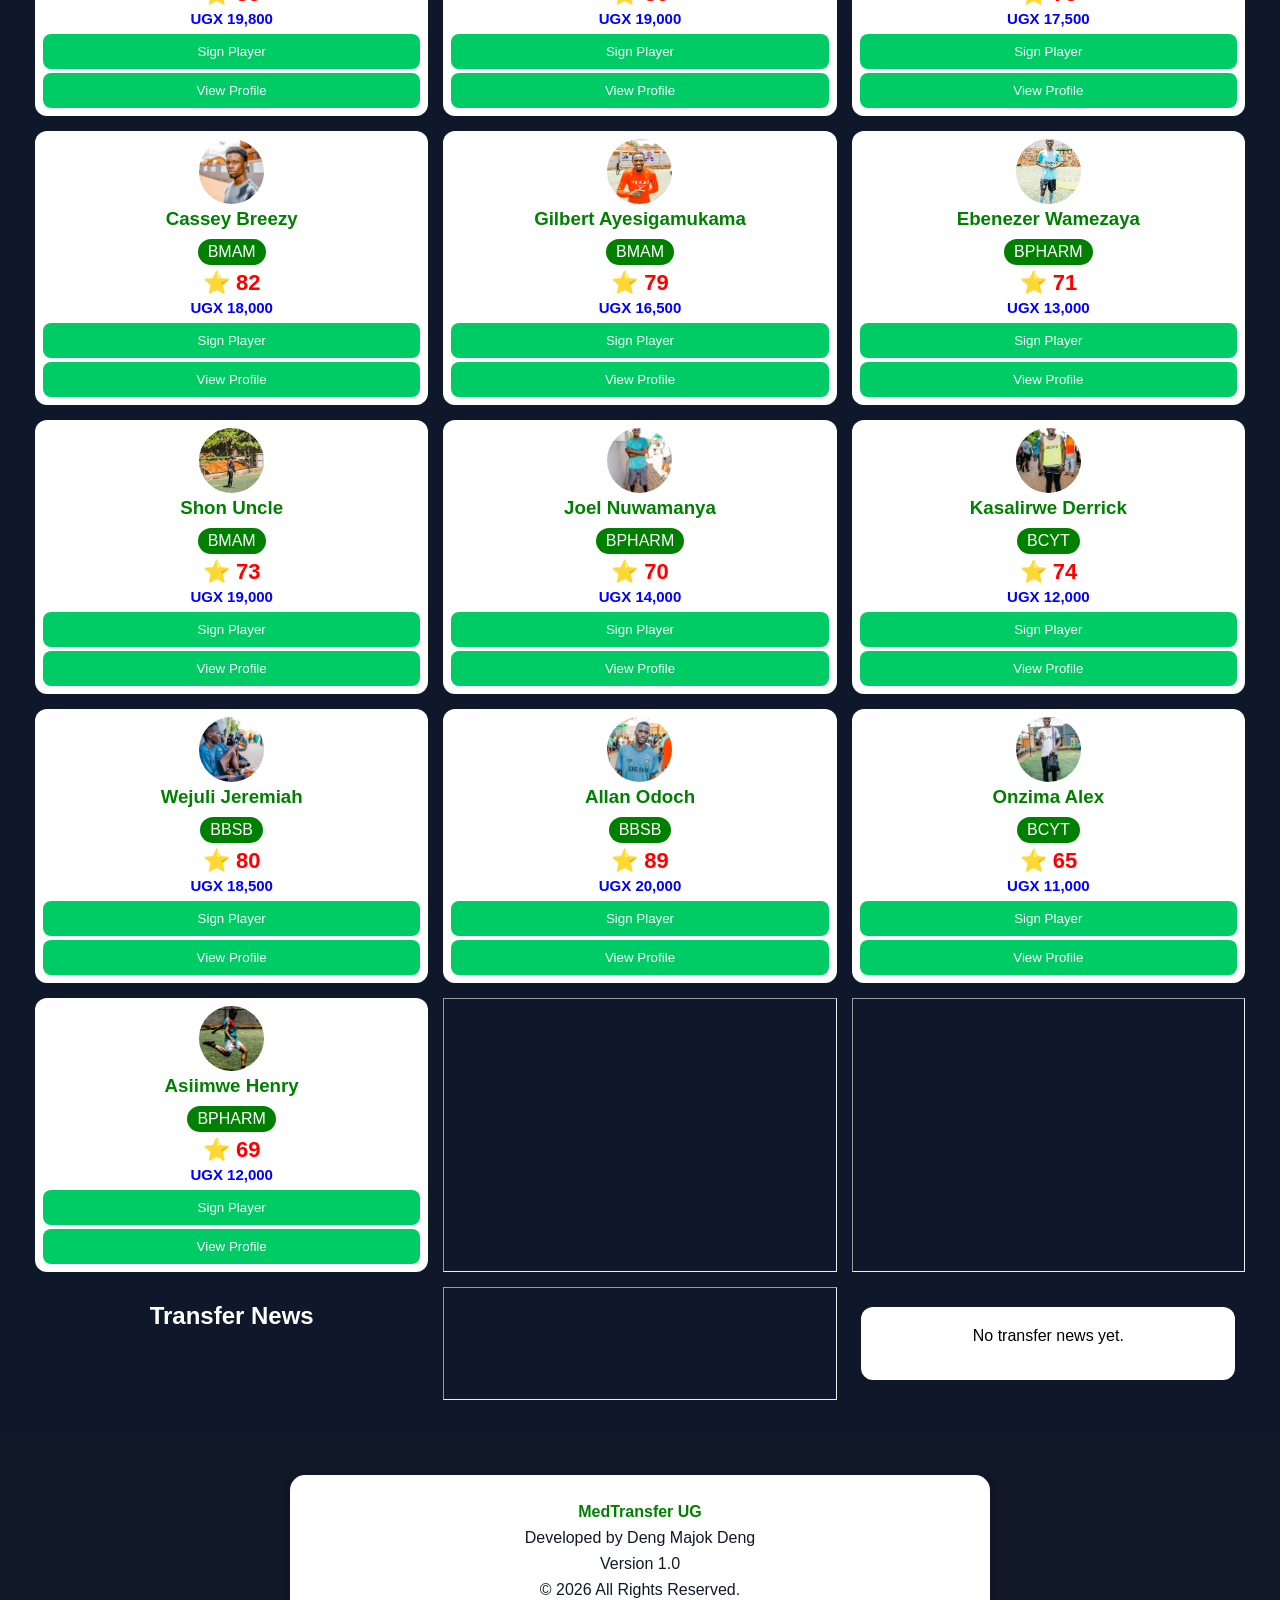
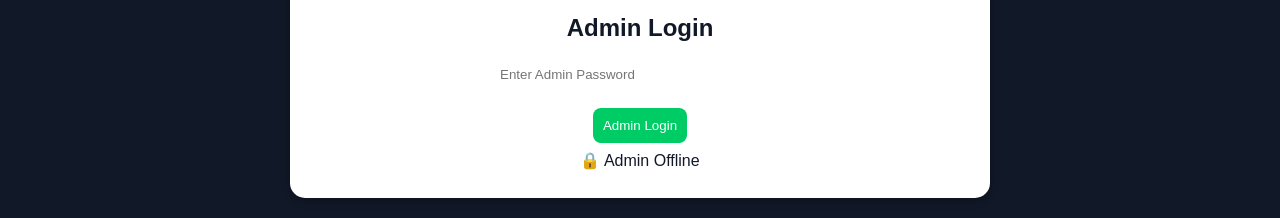
==== commit e5e90392: "Update index.html" ====
--- a/index.html
+++ b/index.html
@@ -61,16 +61,19 @@
 
 <div id="managerDashboard" class="dashboard">
 
-    <h3>No Club Selected</h3>
-<p><strong>Club:</strong> <span id="managerClub">-</span></p>
-    
-
-    <p><strong>Budget:</strong> UGX <span id="managerBudget">40000</span></p>
-
-    <p><strong>Players Signed:</strong> <span id="managerTransfers">0</span></p>
-
-    <p><strong>Squad Size:</strong> <span id="managerSquad">0</span></p>
-
+    <h3>🏟️ <span id="managerClub">No Club Selected</span></h3>
+
+    <p>💰 <strong>Budget:</strong>
+        UGX <span id="managerBudget">40000</span>
+    </p>
+
+    <p>🔄 <strong>Players Signed:</strong>
+        <span id="managerTransfers">0</span>
+    </p>
+
+    <p>👥 <strong>Squad Size:</strong>
+        <span id="managerSquad">0</span>
+    </p>
 
 </div>
  <h2>Course Squads</h2>
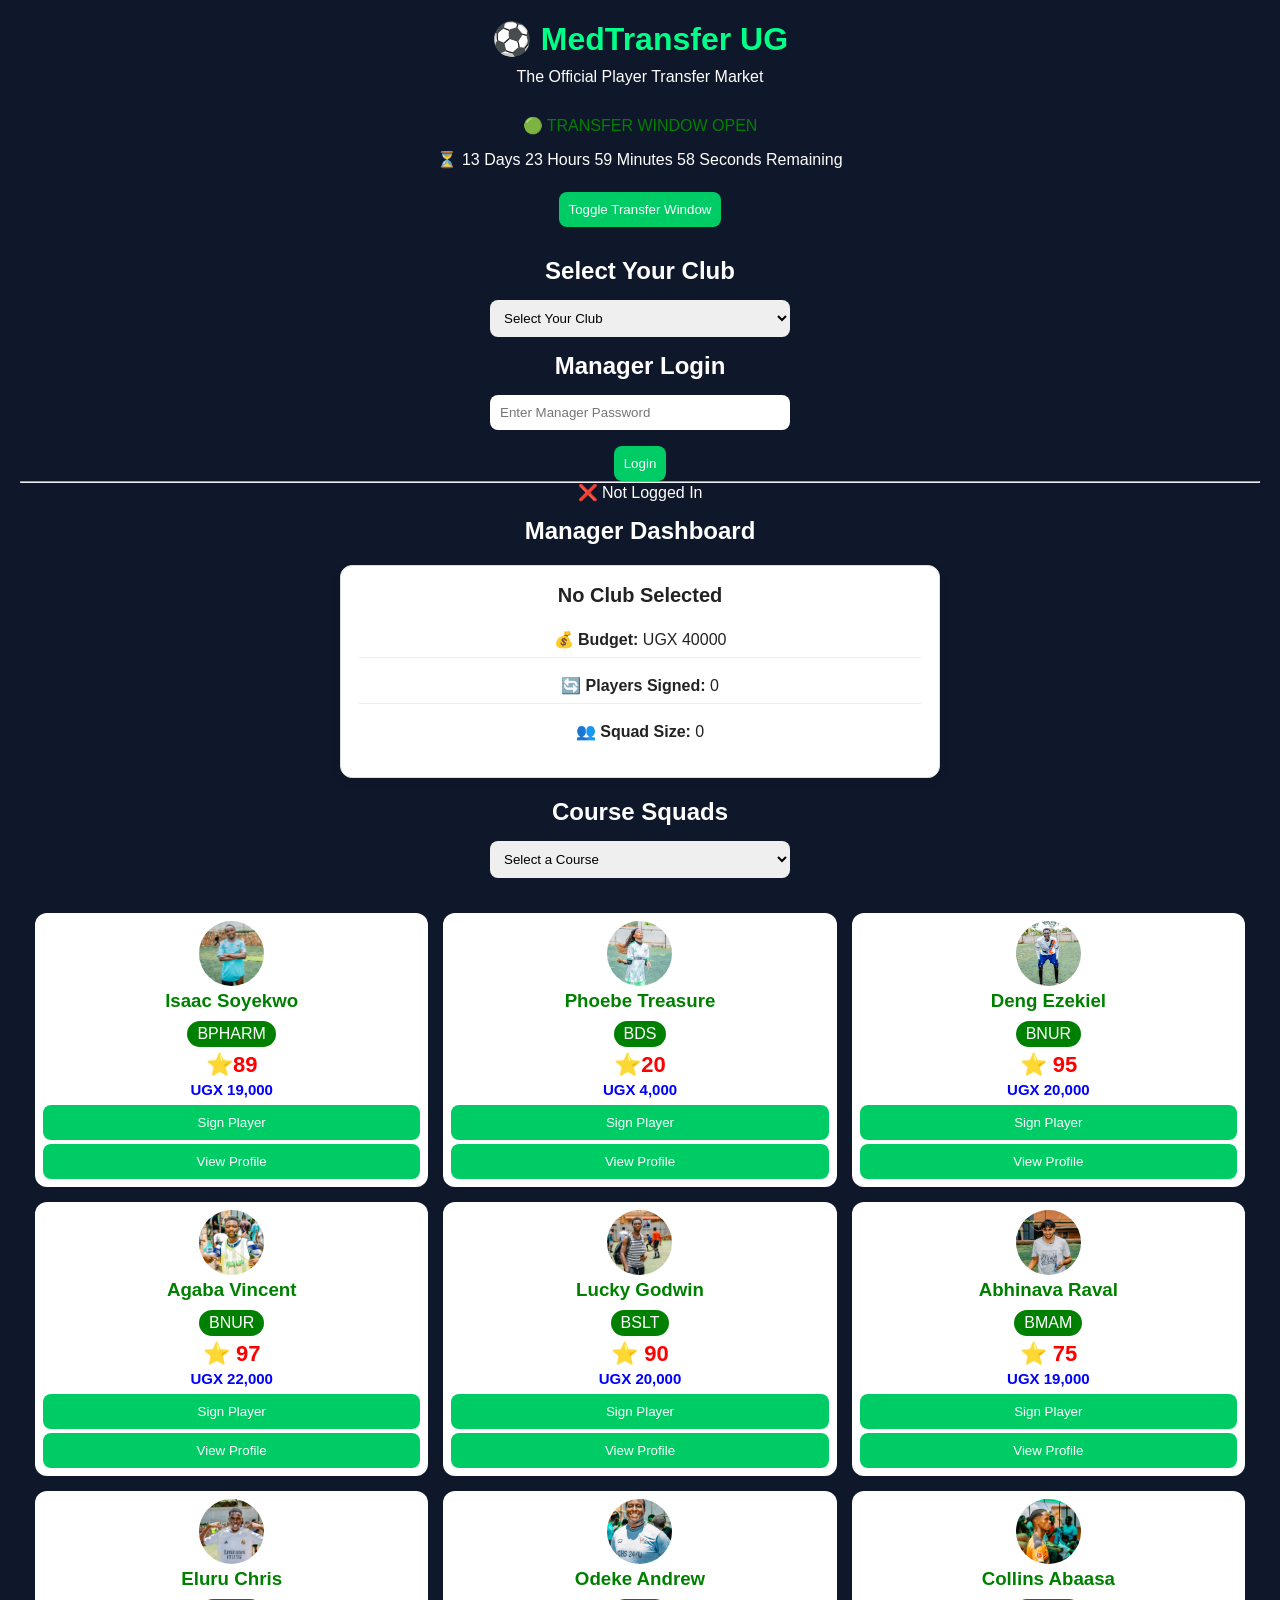
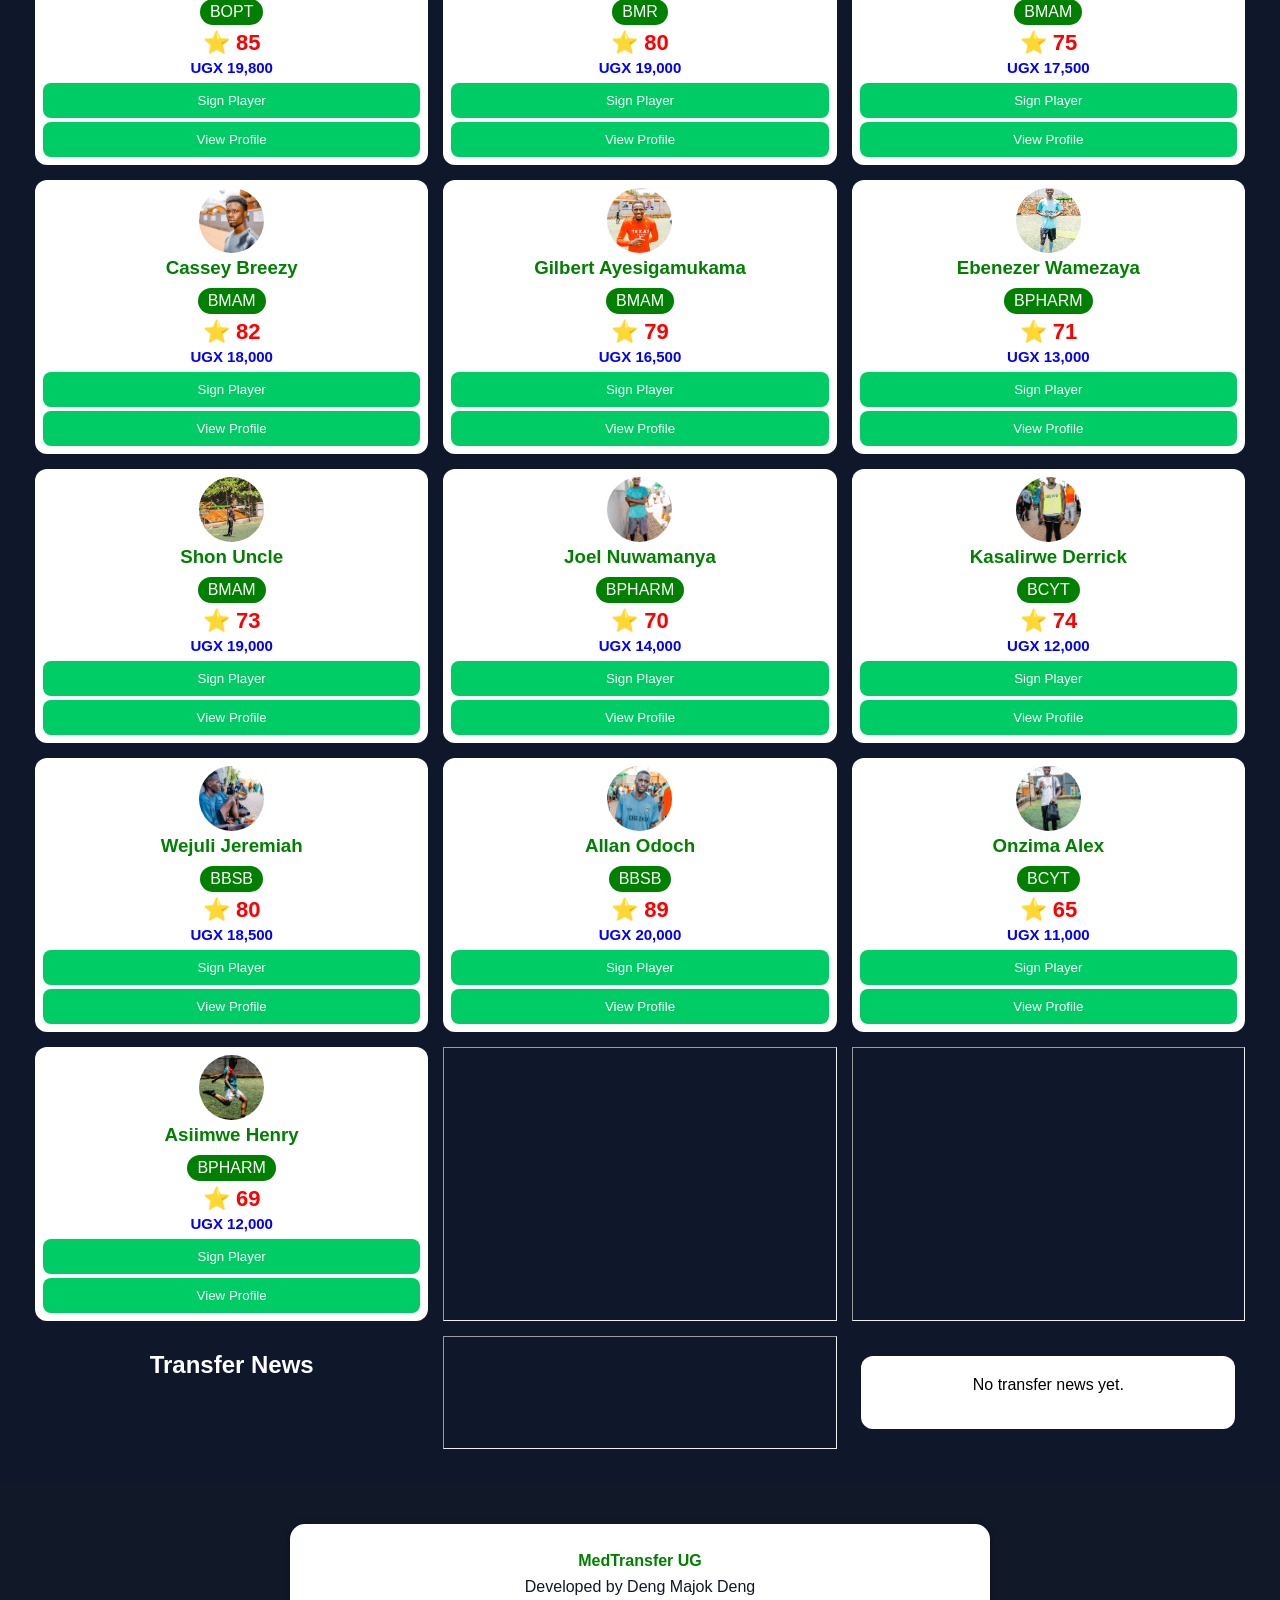
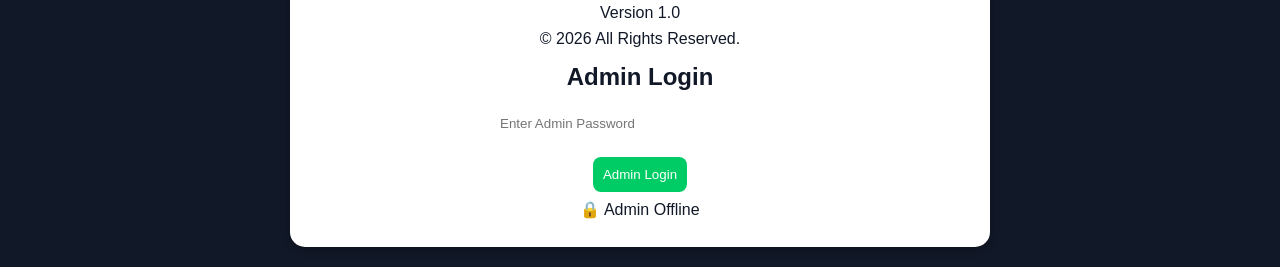
==== commit e8b780b4: "Update index.html" ====
--- a/index.html
+++ b/index.html
@@ -827,7 +827,7 @@
 </div>
 
 </div>
-<script src="script.js"></script>
+<script src="script.js?v=2"></script>
 <footer>
 
 <p><strong>MedTransfer UG</strong></p>
--- a/style.css
+++ b/style.css
@@ -168,16 +168,38 @@
 
 /* DASHBOARD */
 
-.dashboard{
-    background:white;
-    color:black;
-    width:95%;
-    max-width:600px;
-    margin:20px auto;
-    padding:20px;
-    border-radius:12px;
-    display:block;
-    clear:both;
+.dashboard {
+    background: white;
+    color: #222 !important;
+    border: 1px solid #ddd;
+    border-radius: 12px;
+    padding: 18px;
+    margin: 15px 0;
+    box-shadow: 0 3px 10px rgba(0, 0, 0, 0.08);
+}
+
+#managerDashboard,
+#managerDashboard h3,
+#managerDashboard p,
+#managerDashboard strong,
+#managerDashboard span {
+    color: #222 !important;
+}
+
+.dashboard h3 {
+    margin-top: 0;
+    margin-bottom: 15px;
+    font-size: 20px;
+}
+
+.dashboard p {
+    margin: 10px 0;
+    padding: 8px 0;
+    border-bottom: 1px solid #eee;
+}
+
+.dashboard p:last-child {
+    border-bottom: none;
 }
 
 /* COURSE SQUADS */
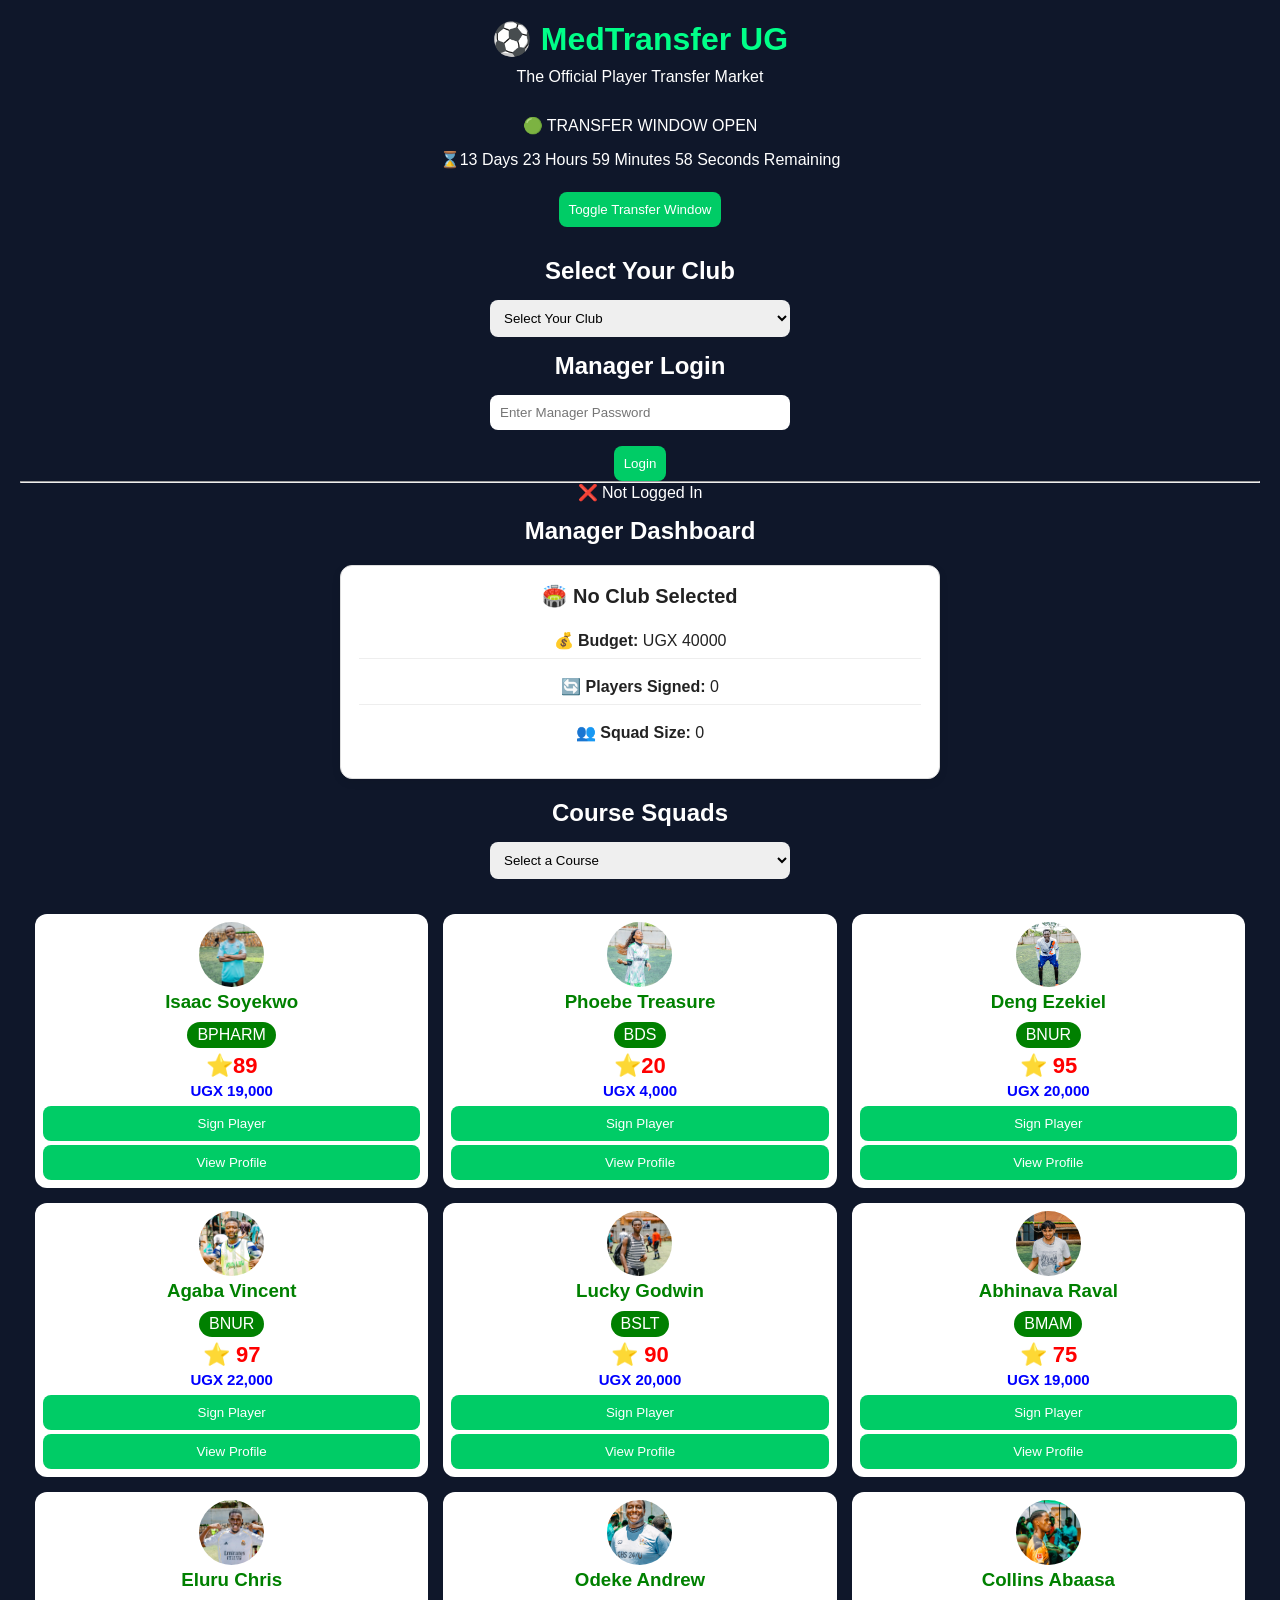
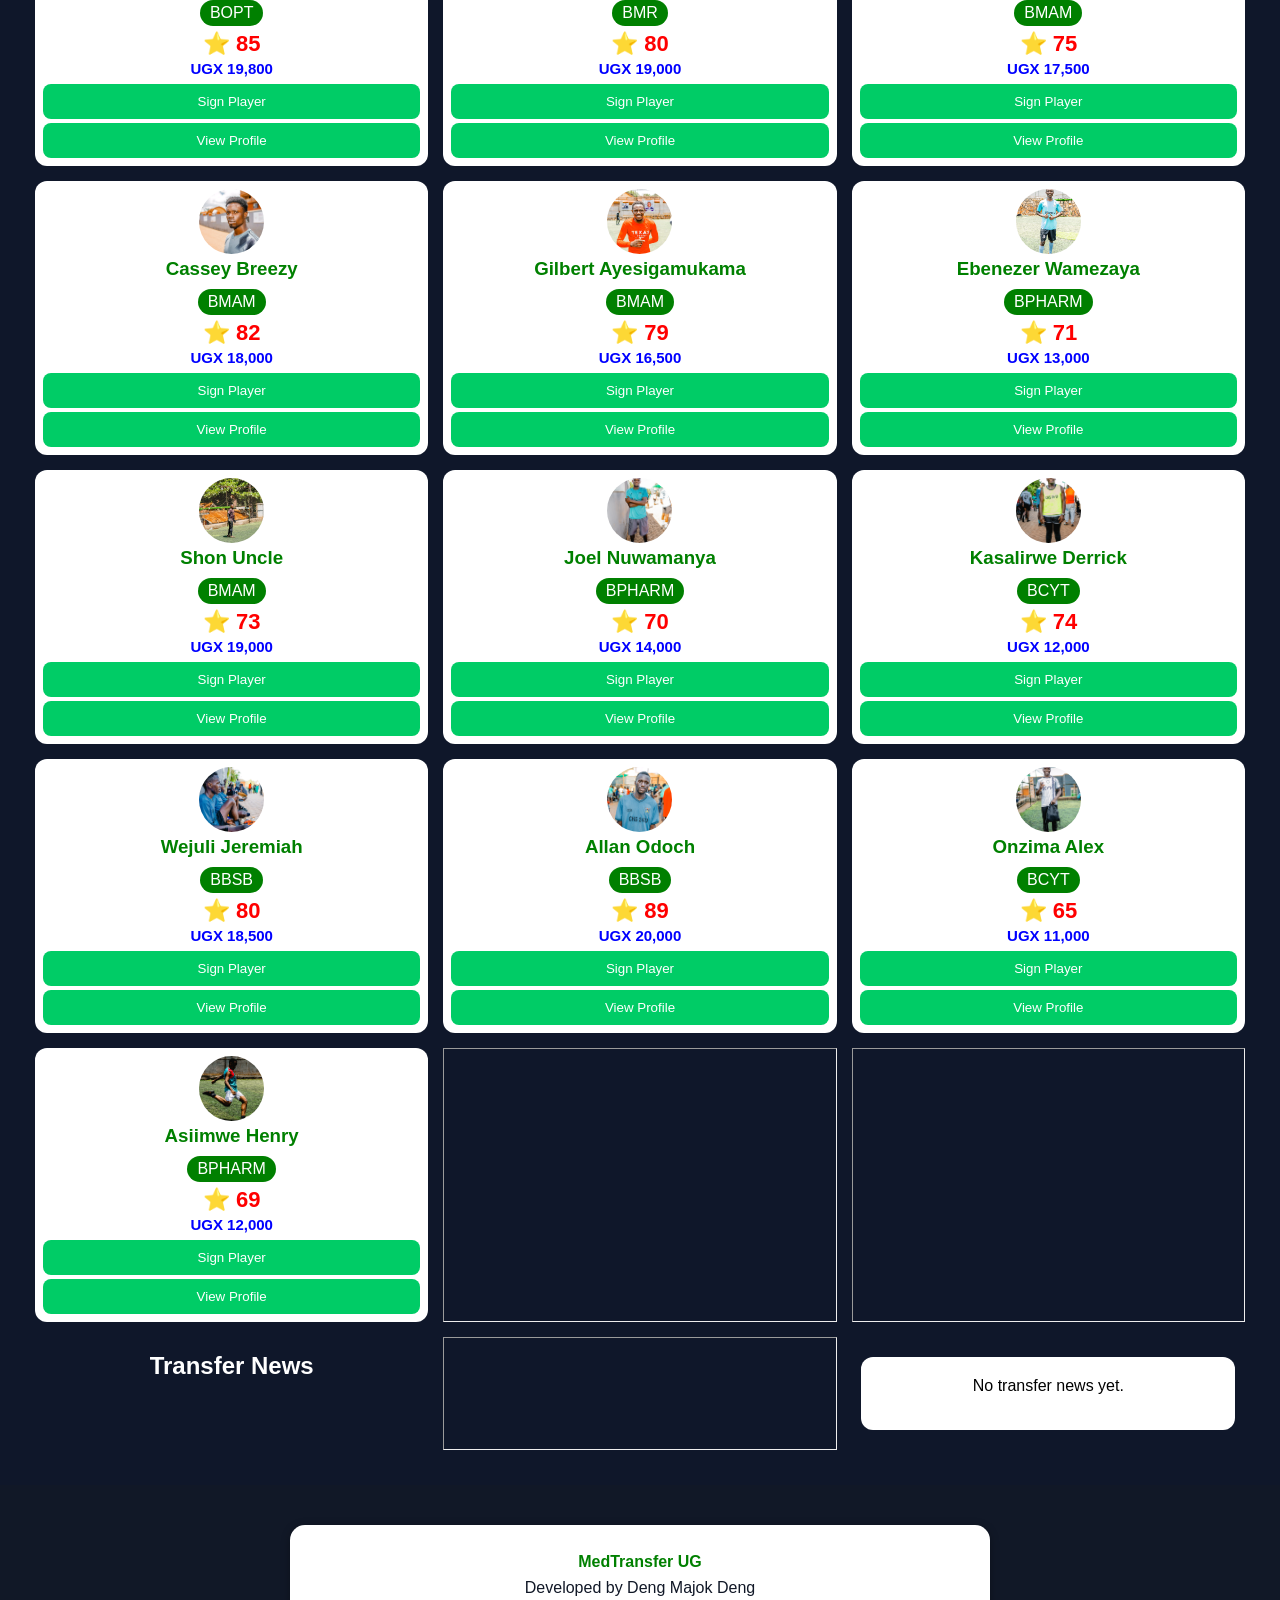
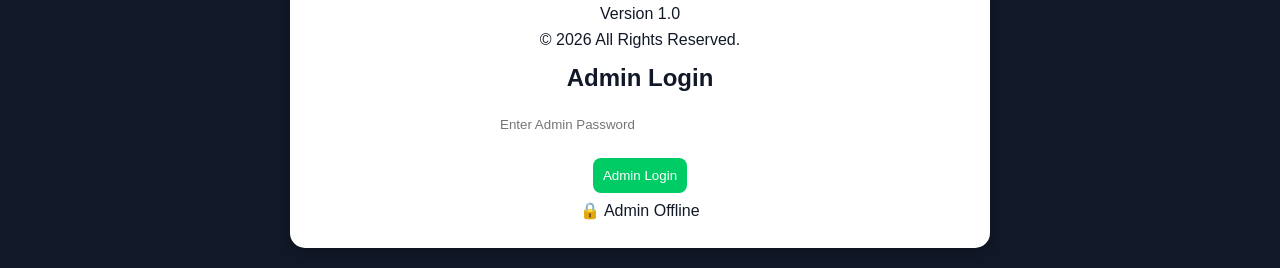
==== commit a0876b28: "Update index.html" ====
--- a/index.html
+++ b/index.html
@@ -827,7 +827,8 @@
 </div>
 
 </div>
-<script src="script.js?v=2"></script>
+<script src="https://cdn.jsdelivr.net/npm/@supabase/supabase-js@2"></script>
+<script src="script.js?v=3"></script>
 <footer>
 
 <p><strong>MedTransfer UG</strong></p>
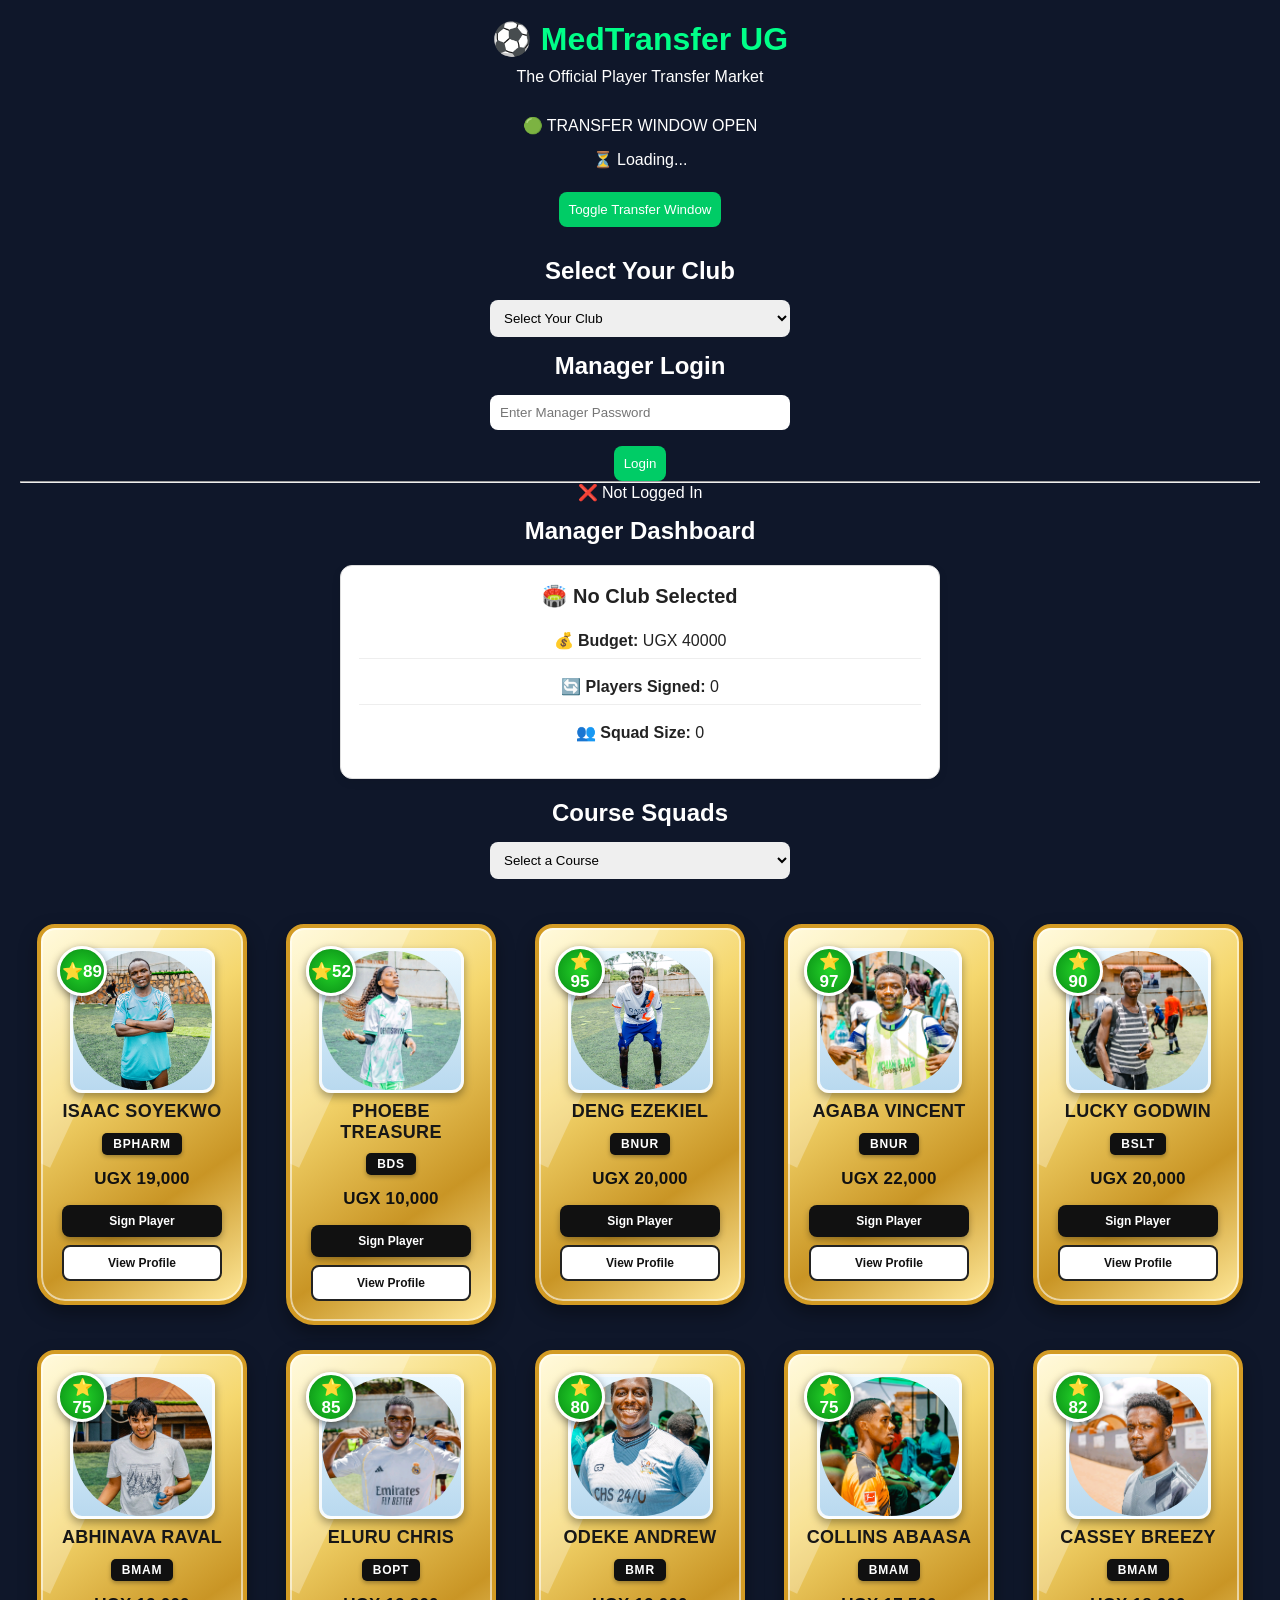
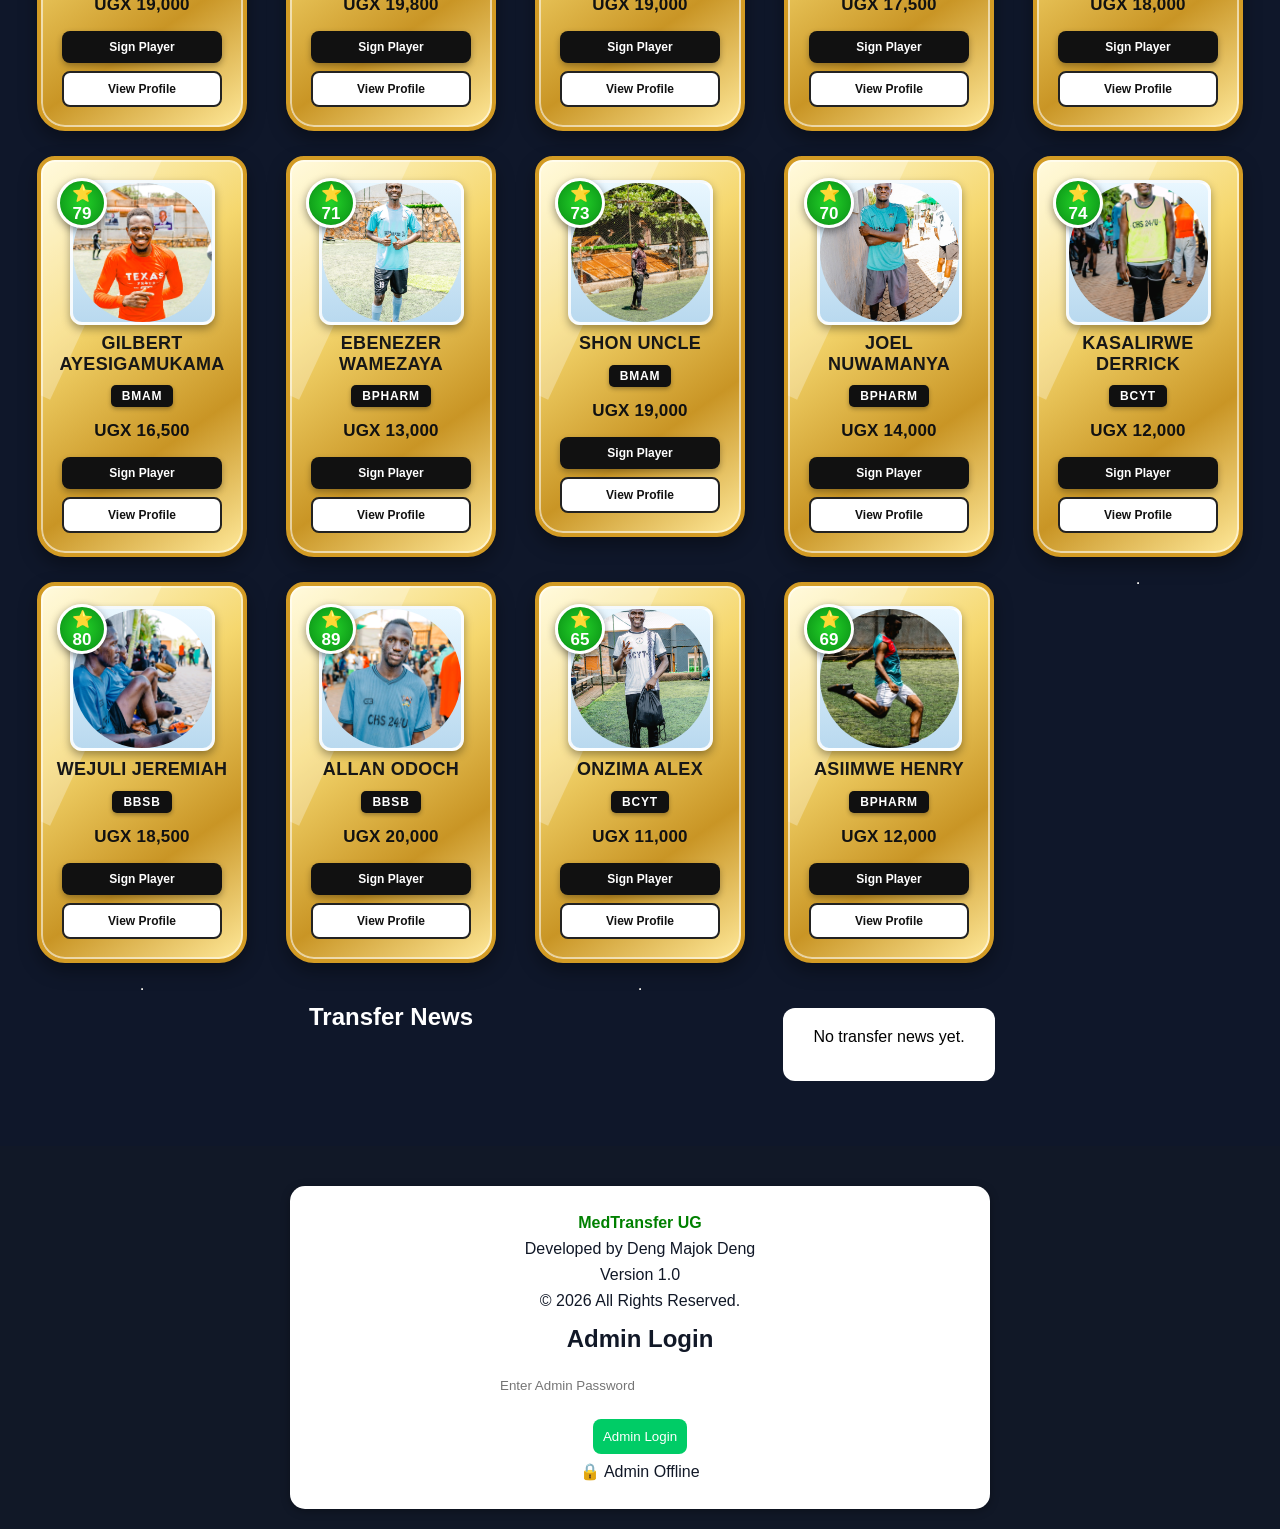
==== commit 2a320512: "Update index.html" ====
--- a/index.html
+++ b/index.html
@@ -143,13 +143,13 @@
 
 
   <div class="rating">
-⭐20
-  </div>
-
-<h2 style="color:blue;">UGX 4,000</h2>
+⭐52
+  </div>
+
+<h2 style="color:blue;">UGX 10,000</h2>
 
   <button id="phoebe-btn"
-  onclick="signPlayer('Phoebe Treasure',4000,'Forward','phoebe-btn')">
+  onclick="signPlayer('Phoebe Treasure',10000,'Forward','phoebe-btn')">
   Sign Player
   </button>
 
@@ -158,8 +158,8 @@
   'BDS',
   'Year 3',
   'Forward',
-  '20',
-  '4000',
+  '52',
+  '10000',
 'phoebe.jpg'
   )">
   View Profile
--- a/style.css
+++ b/style.css
@@ -352,3 +352,411 @@
     max-width:600px;
     margin:20px auto;
 }
+/* =====================================================
+   MEDTRANSFER UG — FOOTBALL PLAYER CARD DESIGN
+   FUT-INSPIRED PLAYER CARDS
+===================================================== */
+
+
+/* PLAYER GRID
+----------------------------------------------------- */
+
+.players {
+    display: grid;
+    grid-template-columns: repeat(auto-fit, minmax(210px, 1fr));
+    gap: 25px;
+    justify-items: center;
+    align-items: start;
+    padding: 25px 10px;
+}
+
+
+/* PLAYER CARD
+----------------------------------------------------- */
+
+.player-card {
+    position: relative;
+
+    width: 210px;
+    min-height: 340px;
+
+    padding: 18px 14px 16px;
+
+    text-align: center;
+
+    background:
+        linear-gradient(
+            145deg,
+            #fff8cf 0%,
+            #f5d76e 35%,
+            #c99525 70%,
+            #ffe99a 100%
+        );
+
+    border: 4px solid #d39b24;
+
+    border-radius: 18px 18px 28px 28px;
+
+    box-shadow:
+        0 8px 18px rgba(0,0,0,0.35),
+        inset 0 0 0 2px rgba(255,255,255,0.55);
+
+    overflow: hidden;
+
+    transition:
+        transform 0.25s ease,
+        box-shadow 0.25s ease;
+}
+
+
+/* CARD SHINE */
+
+.player-card::before {
+    content: "";
+
+    position: absolute;
+
+    top: -80px;
+    left: -80px;
+
+    width: 160px;
+    height: 300px;
+
+    background: rgba(255,255,255,0.28);
+
+    transform: rotate(25deg);
+
+    pointer-events: none;
+}
+
+
+/* HOVER */
+
+.player-card:hover {
+    transform: translateY(-8px) scale(1.025);
+
+    box-shadow:
+        0 15px 30px rgba(0,0,0,0.4),
+        0 0 15px rgba(255,215,70,0.55);
+}
+
+
+/* PLAYER IMAGE
+----------------------------------------------------- */
+
+.player-image {
+    position: relative;
+
+    width: 145px;
+    height: 145px;
+
+    margin: 2px auto 8px;
+
+    display: flex;
+    justify-content: center;
+    align-items: center;
+
+    overflow: hidden;
+
+    border-radius: 12px;
+
+    background:
+        linear-gradient(
+            180deg,
+            #e9f7ff,
+            #b9d9ef
+        );
+
+    border: 3px solid rgba(255,255,255,0.85);
+
+    box-shadow:
+        0 4px 8px rgba(0,0,0,0.35);
+}
+
+
+/* PLAYER PHOTO */
+
+.player-image img {
+    width: 100%;
+    height: 100%;
+
+    object-fit: cover;
+
+    display: block;
+}
+
+
+/* RATING
+----------------------------------------------------- */
+
+.rating {
+    position: absolute;
+
+    top: 18px;
+    left: 16px;
+
+    width: 50px;
+    height: 50px;
+
+    display: flex;
+    justify-content: center;
+    align-items: center;
+
+    border-radius: 50%;
+
+    background:
+        radial-gradient(
+            circle,
+            #24d329 0%,
+            #12a51c 65%,
+            #08730d 100%
+        );
+
+    color: white;
+
+    font-size: 17px;
+    font-weight: 900;
+
+    border: 3px solid white;
+
+    box-shadow:
+        0 3px 8px rgba(0,0,0,0.45);
+
+    z-index: 5;
+}
+
+
+/* PLAYER NAME
+----------------------------------------------------- */
+
+.player-card h3 {
+    position: relative;
+
+    margin: 7px 0 6px;
+
+    font-size: 18px;
+
+    font-weight: 900;
+
+    color: #171717;
+
+    text-transform: uppercase;
+
+    letter-spacing: 0.3px;
+
+    line-height: 1.15;
+}
+
+
+/* COURSE BADGE
+----------------------------------------------------- */
+
+.player-card .badge {
+    display: inline-block;
+
+    padding: 4px 11px;
+
+    margin-bottom: 7px;
+
+    border-radius: 5px;
+
+    background: #101010;
+
+    color: white;
+
+    font-size: 12px;
+
+    font-weight: 900;
+
+    letter-spacing: 0.8px;
+
+    box-shadow:
+        0 2px 4px rgba(0,0,0,0.3);
+}
+
+
+/* TRANSFER FEE
+----------------------------------------------------- */
+
+.player-card h2 {
+    margin: 7px 0 12px !important;
+
+    color: #111 !important;
+
+    font-size: 17px !important;
+
+    font-weight: 900;
+
+    letter-spacing: 0.2px;
+}
+
+
+/* BUTTON AREA
+----------------------------------------------------- */
+
+.player-card button {
+    width: 92%;
+
+    margin: 4px auto;
+
+    padding: 9px 7px;
+
+    border: none;
+
+    border-radius: 8px;
+
+    font-size: 12px;
+
+    font-weight: 800;
+
+    cursor: pointer;
+
+    transition:
+        transform 0.15s ease,
+        opacity 0.15s ease;
+}
+
+
+/* SIGN PLAYER BUTTON */
+
+.player-card button:first-of-type {
+    background: #111;
+
+    color: white;
+
+    box-shadow:
+        0 3px 6px rgba(0,0,0,0.3);
+}
+
+
+/* VIEW PROFILE BUTTON */
+
+.player-card button:last-of-type {
+    background: white;
+
+    color: #111;
+
+    border: 2px solid #222;
+}
+
+
+/* BUTTON HOVER */
+
+.player-card button:hover {
+    transform: scale(1.03);
+
+    opacity: 0.9;
+}
+
+
+/* SIGNED PLAYER */
+
+.player-card button:disabled {
+    background: #168b24;
+
+    color: white;
+
+    cursor: not-allowed;
+
+    opacity: 1;
+}
+
+
+/* =====================================================
+   MOBILE
+===================================================== */
+
+@media (max-width: 600px) {
+
+    .players {
+        grid-template-columns: repeat(2, minmax(0, 1fr));
+
+        gap: 14px;
+
+        padding: 15px 6px;
+    }
+
+    .player-card {
+        width: 100%;
+
+        min-height: 320px;
+
+        padding: 13px 8px 12px;
+
+        border-width: 3px;
+    }
+
+    .player-image {
+        width: 120px;
+        height: 120px;
+    }
+
+    .player-card h3 {
+        font-size: 14px;
+    }
+
+    .player-card h2 {
+        font-size: 14px !important;
+    }
+
+    .player-card .badge {
+        font-size: 10px;
+
+        padding: 3px 8px;
+    }
+
+    .rating {
+        width: 42px;
+        height: 42px;
+
+        top: 13px;
+        left: 10px;
+
+        font-size: 14px;
+    }
+
+    .player-card button {
+        width: 96%;
+
+        padding: 8px 4px;
+
+        font-size: 10px;
+    }
+}
+
+
+/* VERY SMALL PHONES
+----------------------------------------------------- */
+
+@media (max-width: 360px) {
+
+    .players {
+        grid-template-columns: repeat(2, minmax(0, 1fr));
+
+        gap: 8px;
+    }
+
+    .player-card {
+        min-height: 295px;
+    }
+
+    .player-image {
+        width: 100px;
+        height: 100px;
+    }
+
+    .player-card h3 {
+        font-size: 12px;
+    }
+
+    .player-card h2 {
+        font-size: 12px !important;
+    }
+
+    .rating {
+        width: 37px;
+        height: 37px;
+
+        font-size: 12px;
+    }
+   }
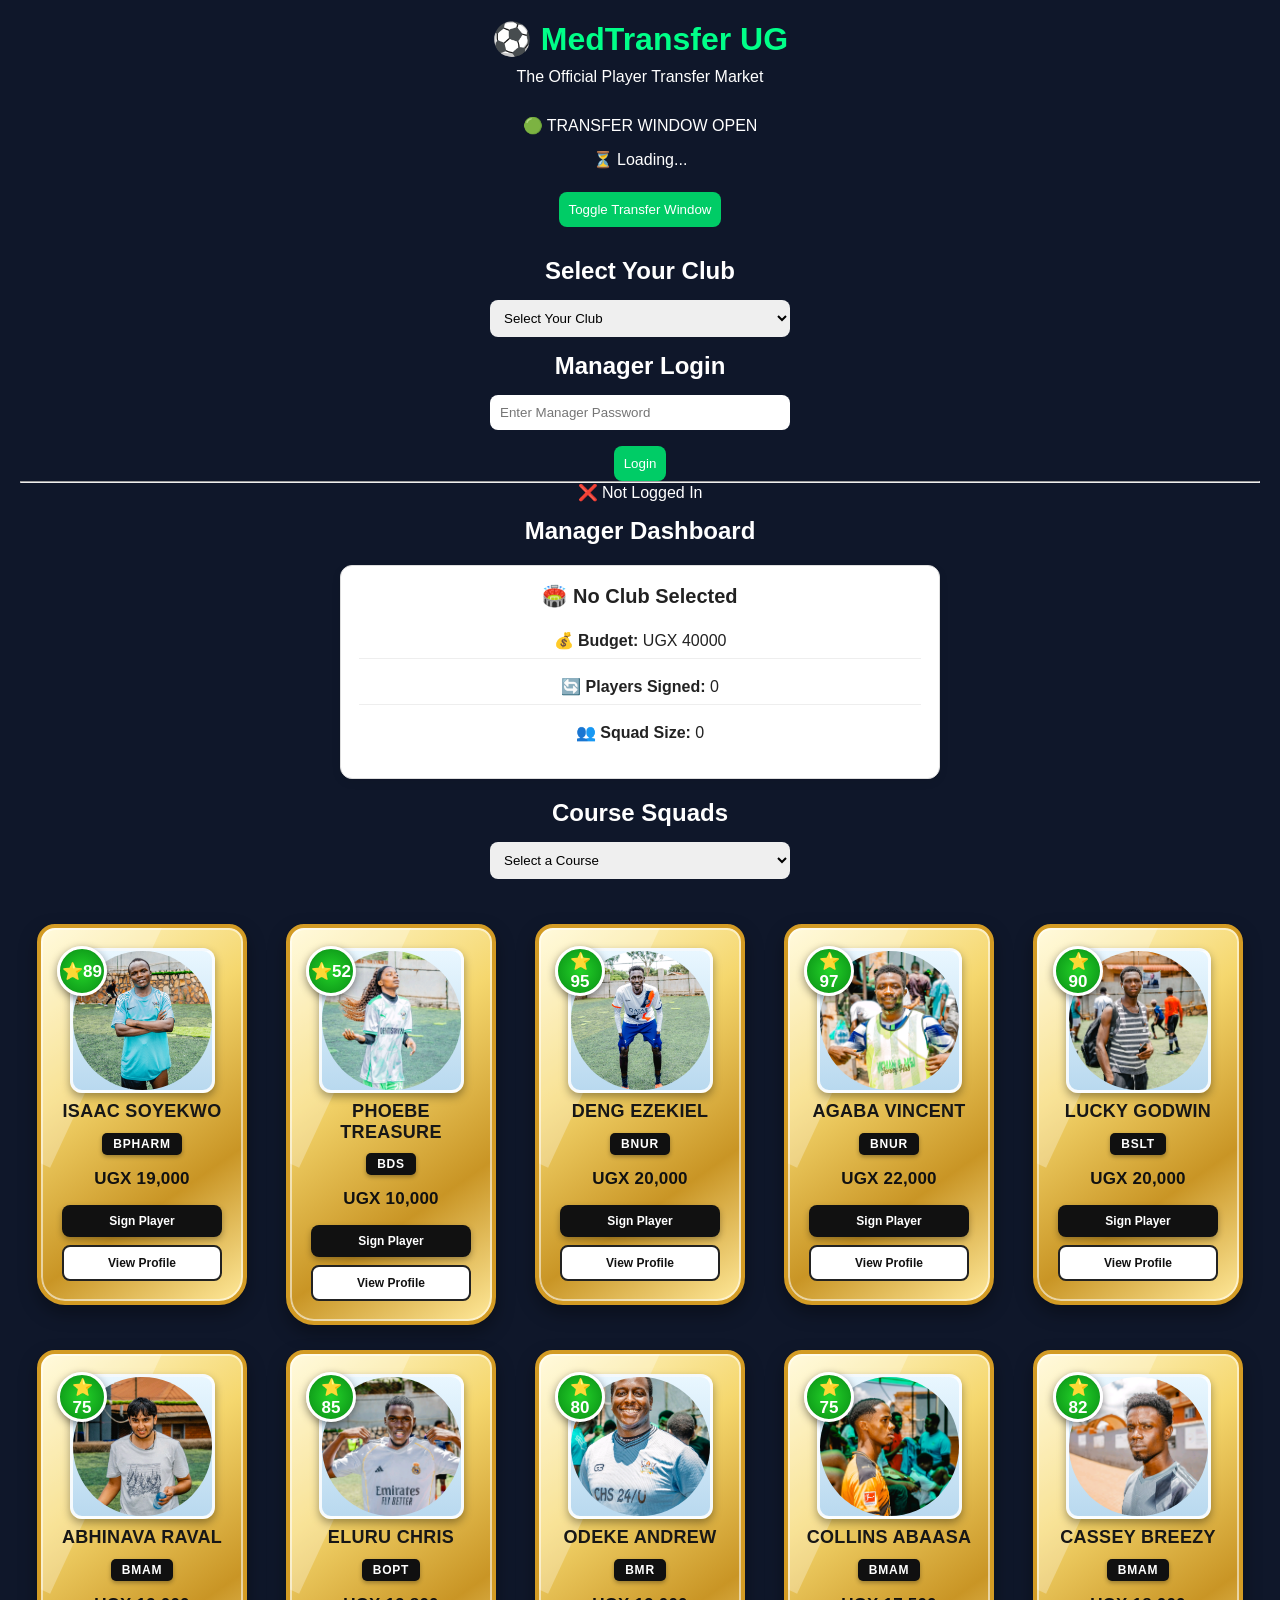
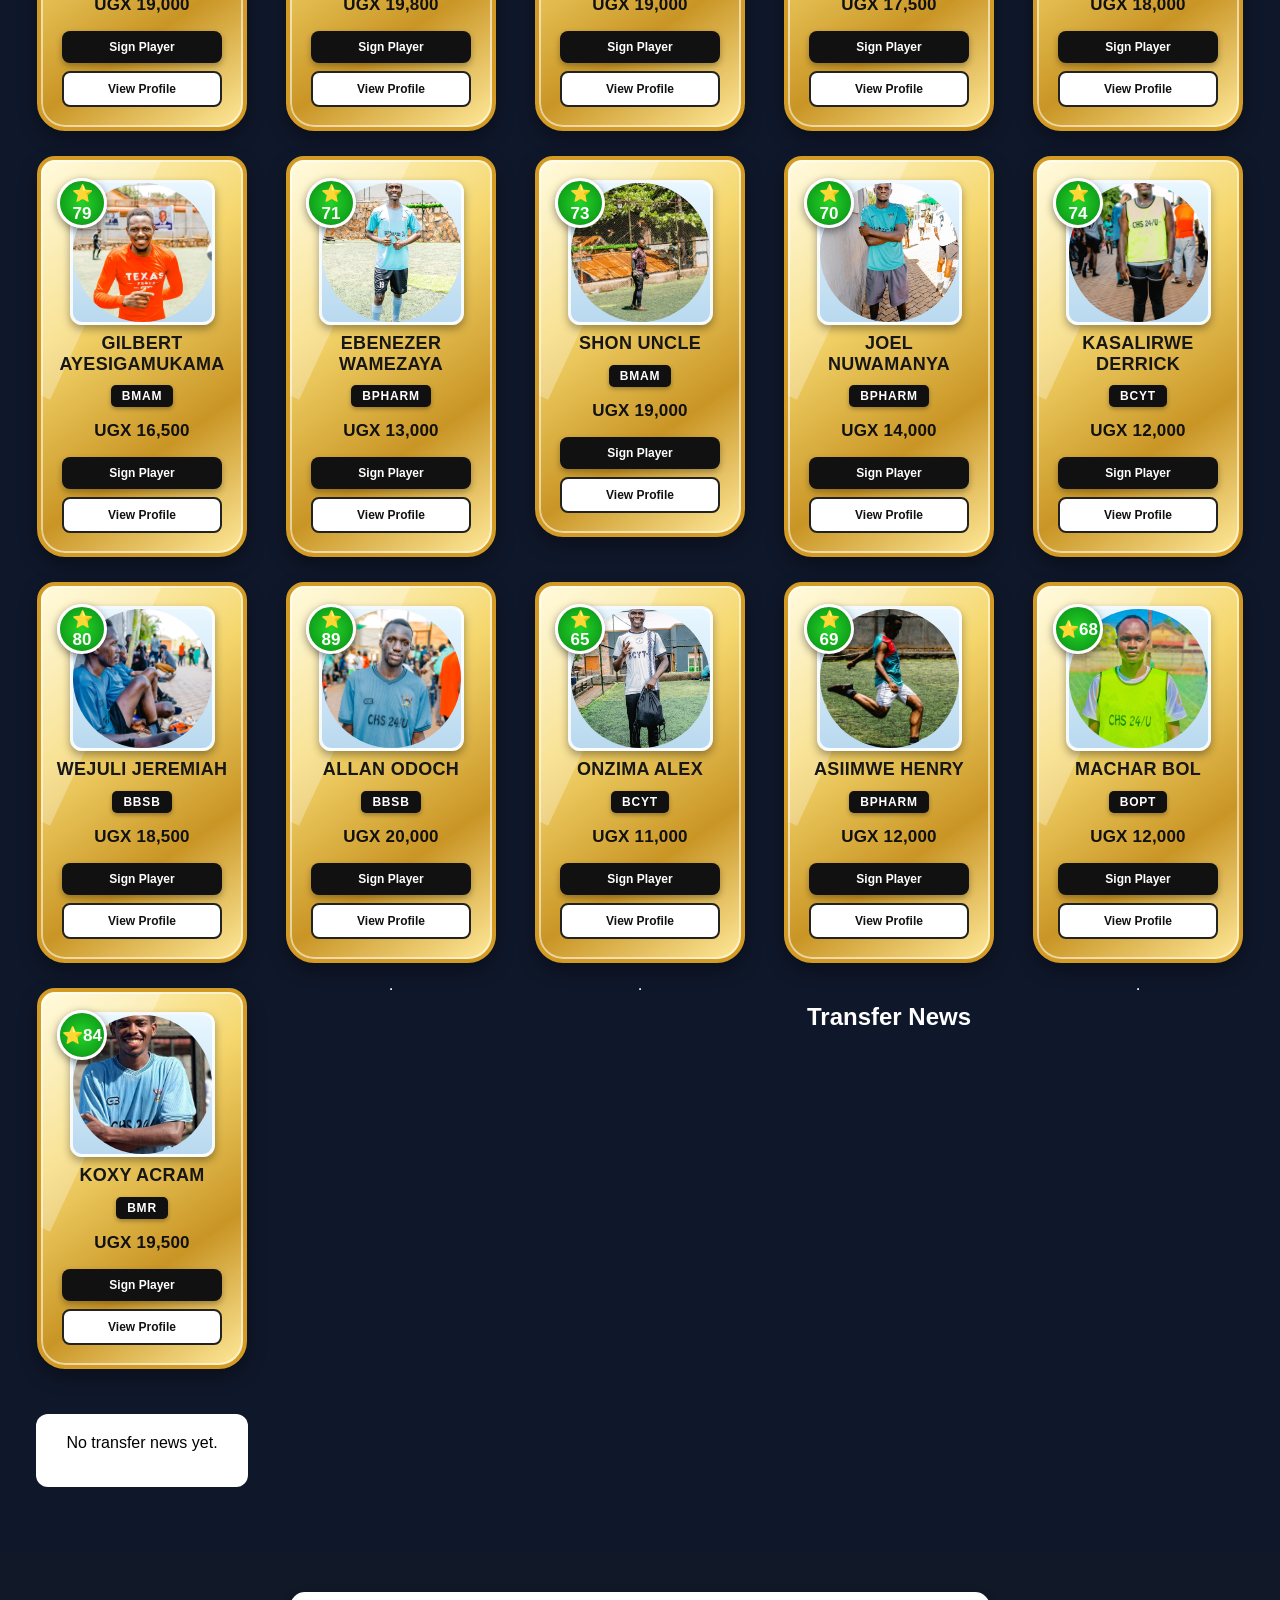
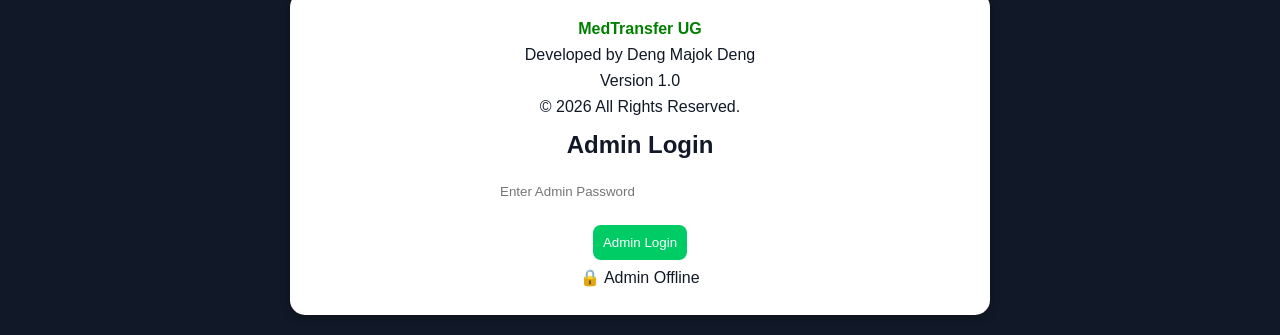
==== commit 15bd3bfe: "Update index.html" ====
--- a/index.html
+++ b/index.html
@@ -786,6 +786,76 @@
   </button>
 
 </div>
+     <div class="player-card">
+
+  <div class="player-image">
+      <img src="machar.jpg" alt="Machar">
+  </div>
+
+  <h3>Machar Bol</h3>
+
+  <span class="badge">BOPT</span>
+
+
+  <div class="rating">
+⭐68
+  </div>
+
+<h2 style="color:blue;">UGX 12,000</h2>
+
+  <button id="phoebe-btn"
+  onclick="signPlayer('Machar Bol',12000,'Midfield','machar-btn')">
+  Sign Player
+  </button>
+
+  <button onclick="viewProfile(
+  'Machar Bol',
+  'BOPT',
+  'Year 3',
+  'Midfield',
+  '68',
+  '12000',
+'machar.jpg'
+  )">
+  View Profile
+  </button>
+
+     </div>
+     <div class="player-card">
+
+  <div class="player-image">
+      <img src="koxy.jpg" alt="Koxy">
+  </div>
+
+  <h3>Koxy Acram</h3>
+
+  <span class="badge">BMR</span>
+
+
+  <div class="rating">
+⭐84
+  </div>
+
+<h2 style="color:blue;">UGX 19,500</h2>
+
+  <button id="phoebe-btn"
+  onclick="signPlayer('Koxy Acram',19500,'Midfield','koxy-btn')">
+  Sign Player
+  </button>
+
+  <button onclick="viewProfile(
+  'Koxy Acram',
+  'BMR',
+  'Year 3',
+  'Midfield',
+  '84',
+  '19500',
+'koxy.jpg'
+  )">
+  View Profile
+  </button>
+
+</div>
         <hr>
 
 
